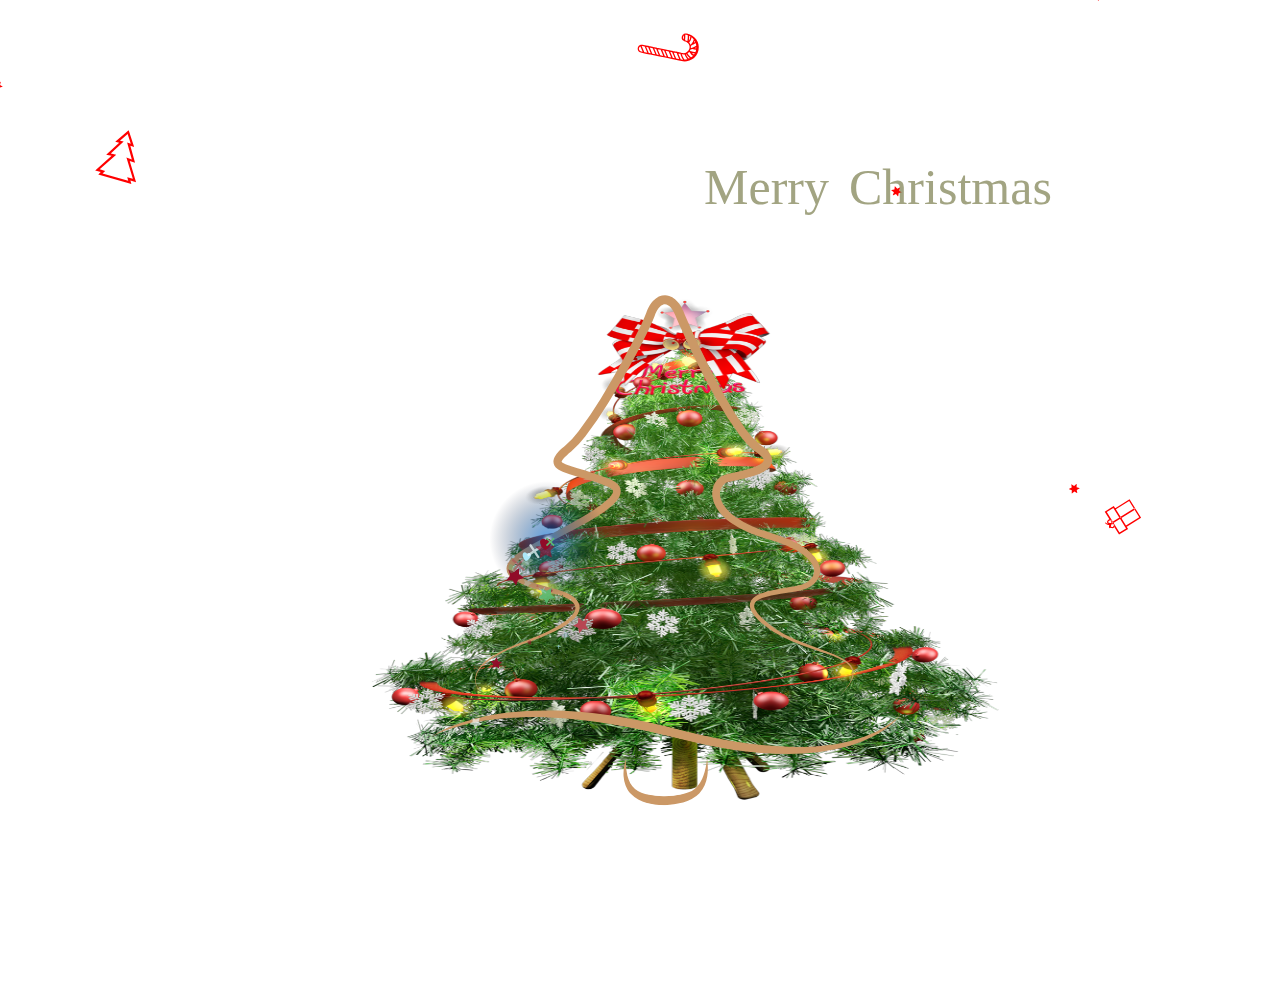
==== merryChristmas/index.html @ 87ad292e "Add files via upload" ====
<!DOCTYPE html>
<html lang="en">
  <head>
    <meta charset="UTF-8" />
    <title>CodePen - Merry Christmas Tree!</title>
    <link rel="stylesheet" href="./style.css" />
    <script type="text/javascript" src="js/jquery-1.10.2.min.js"></script>
    <script type="text/javascript" src="js/christmassnow.js"></script>
    <script>
      $(document).ready(function() {
        $('body .container').christmassnow({
          snowflaketype: 1, // 一共有25种雪花的形状可以选择，大家可以试试从1-25都换了看看效果
          snowflakesize: 1, // 1为随机大小，2为统一自定义大小，建议1，毕竟雪花不是统一一个大小的吧
          snowflakedirection: 4, // 1意味着没有风（上下），2是随机的，3左右、4左右
          snownumberofflakes: 40, //雪花数量
          snowflakespeed: 5, // 默认是10 掉落速度越大 就掉的越快
          flakeheightandwidth: 15, // 如果选项flakesize的值是2，flakeheightandwidth值应该是16×16像素。
        });
      });
    </script>
  </head>

  <body>
    <div class="container" style="width: 100%;height: 100%;">
      <!-- <audio
        id="audio"
        autoplay
        loop="loop"
        preload="auto"
        controls="controls"
        src="http://m801.music.126.net/20211218054337/58b1732780606c863878c494d75bc75a/jdymusic/obj/wo3DlMOGwrbDjj7DisKw/5821654805/e29b/5dc0/552f/0ae1924f3c23a194f2ea4d5d8bd5a300.mp3"
      ></audio> -->
      <div id="wrapper" ontouchstart="">
        <svg xmlns="http://www.w3.org/2000/svg" viewBox="0 0 1366 600">
          <defs>
            <filter id="blur" x="-20%" y="-20%" width="140%" height="140%">
              <feGaussianBlur id="feGaussianBlur" in="SourceGraphic" stdDeviation="0" />
            </filter>

            <path id="path1" d="M75,20 a1,1 0 0,0 100,0" />
            <!-- "happy new" text merry christmas   -->
            <clipPath id="happyNew_clipPath" id="happy_new">
              <path
                d="M819.2,193.2c1.9-12.1,5.3-24,9-35.7l-5.5.5c.1-2.8,2.3-4.3,4.7-5.2s2.3-.6,3-2.9,1-3,1.4-4.4c1.8-5.4,3.6-10.8,5.3-16.2.4-1.4,1.8-4.6.3-5.6s-5.5,2.8-6.4,4c-3.2,4.4-5.3,10.4-3.8,15.7-4.9,0-6.2-4.2-5.1-8.4s4.7-8.3,8.4-11,8.2-5.2,11.1-2.4,1.1,5.5.5,7.8c-2,7.4-4.2,14.8-6.3,22.1a100.3,100.3,0,0,1,14.5.2,13.4,13.4,0,0,0,3.4.3c1.1.5,1.6.1,1.5-1.1l.4-1.3c.7-2.5,1.4-5,2.2-7.5,1.2-4.3,2.4-8.5,3.9-12.6s2.5-8.8,6.6-8.8c-3.7,10.3-6.2,21.2-8.8,31.8,2.2.1,4.4.4,6.7.4a9.8,9.8,0,0,1-4,2.7c-.5.2-3.1.2-3.5.5s-.6,2.4-.7,3c-.9,4.2-1.8,8.4-2.5,12.7-1.2,6.6-3.2,14.7-1.8,21.4-8.3-.8-6.5-9.6-5.4-15.7s3.4-14.3,5.4-21.3l-13.6.2-3.4.2c-2.1.2-2.4-.1-3,2l-2.4,8.2-4.8,16.7C825.4,187.2,824.2,193.2,819.2,193.2Z"
              />
              <!-- a -->
              <path
                d="M869.4,189.6c-6.5,0-7-7.3-5.8-12.1s5.5-12.3,10.2-16.8,10.3-7.8,16.1-5.5,6.8,10.6-.1,10.3c.9-4.5-.1-9.8-5.9-7.8s-8.7,7.7-11,12.2c-1.6,2.9-6.1,11.7-3.3,14.9s8.9-4.1,10.5-6.1,3.6-4.8,5.3-7.3,2.6-4.9,4.2-5.1,3.1,2.1,2.6,3.7-2.8,5-3.8,7.6c-1.6,4.5.4,9,5.3,5.7s7.6-8.1,10-12.8c3.8,2.5-6.2,13.3-8.6,15-5.9,4.2-14.5,2.8-13.2-5.9C879.1,183.5,874.9,189.6,869.4,189.6Z"
              />
              <path
                d="M896.9,210.6c-4.1,0-2.2-5.5-1.6-7.3,1.1-3.8,2.4-7.5,3.5-11.3a174,174,0,0,0,4.2-20.3c.5-3.2.9-6.3,1.4-9.5s.5-4,.7-6-.1-3.4.9-4.1c3-2.1,5.4,2.3,5.4,4.6s-.9,7.1-1.6,10.5c2.5-4.9,6.4-10.9,12.2-12.1s10.4,3.4,10.8,9.1c.8,11.2-9.5,25.2-21.6,23.6-1.2-.1-4.7-.9-3-2.3s3.2-.1,3.8-.2a16.6,16.6,0,0,0,4.8-1.9,20.9,20.9,0,0,0,9.7-13.3c1.2-4.9-.1-12.9-6.9-10.1-5,2-9.3,8.4-11.1,13.2-2.5,6.9-3.4,14.6-5.2,21.7q-1.2,4.8-2.7,9.6C900.1,206,899.1,210.6,896.9,210.6Z"
              />
              <path
                d="M930.3,210.6c-4.1,0-2.2-5.5-1.6-7.3,1.1-3.8,2.4-7.5,3.5-11.3a174,174,0,0,0,4.2-20.3c.5-3.2.9-6.3,1.3-9.5s.6-4,.8-6-.1-3.4.9-4.1c3-2.1,5.4,2.3,5.4,4.6s-.9,7.1-1.6,10.5c2.5-4.9,6.4-10.9,12.2-12.1s10.4,3.4,10.8,9.1c.8,11.2-9.5,25.2-21.6,23.6-1.2-.1-4.7-.9-3-2.3s3.2-.1,3.8-.2a16.6,16.6,0,0,0,4.8-1.9,20.9,20.9,0,0,0,9.7-13.3c1.1-4.9-.1-12.9-6.9-10.1-5,2-9.3,8.4-11.1,13.2-2.5,6.9-3.4,14.6-5.2,21.7q-1.2,4.8-2.7,9.6C933.5,206,932.5,210.6,930.3,210.6Z"
              />
              <path
                d="M972.5,210.6c-4.2,0-6-3.6-5.2-7.4s4.6-7,7.9-9.2c1.7-1.1,3.5-2.1,5.3-3.1s3-1.5,3.8-3.9c1.4-4.4,2.7-8.8,3.7-13.3-2.3,3.7-5.4,9-9.8,10.5a6.9,6.9,0,0,1-9.1-5c-.8-4.1,2.6-22.9,8.6-21.3.7.2,2.2.8,2.5,1.5s-.2,1.1-.6,2-1.8,4-2.5,6.1-4,10-1.3,12.5,8.5-3.7,10.1-6a18,18,0,0,0,3.2-5.5c.6-2.2.5-4.9,2.2-6.6a3.8,3.8,0,0,1,2.8-1.2c1.4-.1,1.7,0,2,1.1s-.9,5.1-1.3,7.1a159,159,0,0,1-5.1,17c6.6-2.8,11.3-8.6,13.7-15.2,3.1,1.5-2,7.9-3.4,9.5a32,32,0,0,1-5,4.7c-1.9,1.4-5.3,2.6-6.6,4.4s-2,5-3,7.1-2.1,4.2-3.3,6.2S977,210.6,972.5,210.6Zm-.5-3.1c2.3,0,4.6-4,5.7-5.6a55,55,0,0,0,4.7-9.8c-3.5,1.9-7.4,4-10.1,7.1C971.1,200.6,967.7,207.5,972,207.5Z"
              />
              <path
                d="M1051.1,187.2c-13.3,0,.2-16.4-4.7-21.4-6.4-6.5-17.4,14.2-19.4,17.8s-1.7,3.9-4.6,2.6-2-2.2-1.2-4.4a92.4,92.4,0,0,0,4.4-13.8c.5-2.3-.1-5.3,2.3-6.6s3.2-1.1,4.3,0-1,10-1.7,12.4c3.2-5.1,7.5-11.5,13.3-13.9s10.6,2.7,10,9.1c-.2,2.9-6.7,14.9-1,15.4s10.1-10,11.9-13.9c1.2,1.4.9,1.6.1,3.4a34.3,34.3,0,0,1-3.4,6.2C1059.1,183.6,1055.7,187.2,1051.1,187.2Z"
              />
              <path
                d="M1072.1,189.4c-5.7,0-10-3.7-10.5-9.5s2-10.9,4.9-15.3,7.7-9.6,13.3-11.1,9.8,1.9,8.4,8-6.4,9.4-11.2,11.8l-4.5,1.8c-.8.2-4.4.5-4.9,1s-.1,5.3.3,6.4c2.2,5.5,9.1,4,13.1,1.6s9.2-8.2,11.8-13.5c3.4,1.4-4.2,10-5.8,11.6C1083.1,186.2,1077.9,189.4,1072.1,189.4Zm-3.9-15.5a28.7,28.7,0,0,0,11.2-6.5c2-1.8,7.1-7.5,4.9-10.5s-8.4,3.3-9.9,5A33.5,33.5,0,0,0,1068.2,173.9Z"
              />
              <path
                d="M1114.9,188.9c-6.6,0-4.5-12.5-4.2-16.3-2.3,4.8-7.7,17.9-15.1,15.2s-4.1-14.7-2.4-19.9c.7-2.1,2.2-8.3,4.8-9.1a3.9,3.9,0,0,1,3.1.8c1.3,1.3-.3,2.9-1,4.5s-7.9,19.3-1,20c3.1.4,5.7-4.6,7.1-6.8,2.3-3.8,4.9-7.9,5.7-12.2.4-2.1,1-7.5,4.5-5.7s.1,7.3-.2,9.5a53.6,53.6,0,0,0-1,12.6c.4,4.7,3.1,3.6,5.6.8a50.7,50.7,0,0,0,6.4-10.1,24.9,24.9,0,0,0,2.5-5.2c.4-2,0-4.3.4-6.4s3.6-7.6,6.5-3.7-1.1,6.4-1.8,9.2-1.3,9.2,1.6,11,7.3-3.5,8.5-6.2c3.4,1.4-2.7,7.4-4.7,8.3-5.2,2.2-8.7-2.4-9.8-7C1127.6,177.6,1122.2,188.9,1114.9,188.9Z"
              />
            </clipPath>
          </defs>

          <g id="handle">
            <path
              d="M342.9,150.3H296.4V141a13.3,13.3,0,0,1,13.3-13.4h20.2a13.4,13.4,0,0,1,13.4,14.1Z"
            />
            <path d="M316.9-185.1h4.5V86.7h-4.5Z" />
            <path
              d="M284.5,89.5c-5.4-5.7-4.3-13.2,2.7-20,4.8-4.5,9.6-6.2,14.4-5,11.5,2.8,17.9,21.8,18.2,22.6l.4,1.4-1.1.9A26.5,26.5,0,0,1,301.3,96C294.6,96,288.2,93.6,284.5,89.5Zm16.1-20.7c-3.3-.8-6.7.5-10.3,3.9-5.2,5-6.1,9.9-2.6,13.8,5.5,5.9,18.5,7.3,27.3.6C312.9,81.5,307.5,70.5,300.6,68.8Z"
            />
            <path
              d="M318.5,89.4l-1-.9.4-1.4c.3-.8,6.7-19.8,18.1-22.6,4.8-1.2,9.7.5,14.4,5,7.1,6.8,8.1,14.3,2.8,20-3.8,4.1-10.1,6.5-16.8,6.5A26.9,26.9,0,0,1,318.5,89.4Zm18.6-20.6c-6.9,1.7-12.4,12.7-14.5,18.3,8.8,6.7,21.9,5.3,27.3-.6,3.6-3.9,2.7-8.8-2.5-13.8-3-2.8-5.7-4.2-8.4-4.2A6.3,6.3,0,0,0,337.1,68.8Z"
            />
            <path
              d="M298,121.1c8.9-1.4,15.5-7.6,19.1-18.2a55.5,55.5,0,0,0,2.8-15.1h-4.5c0,.2-.6,26.2-18.1,28.9Z"
            />
            <path
              d="M340.6,121.1l.7-4.4C323.8,114,323.2,88,323.2,87.8h-4.4a53.3,53.3,0,0,0,2.7,15.1C325.1,113.5,331.8,119.7,340.6,121.1Z"
            />
          </g>

          <g id="ornament">
            <path
              d="M335.9,215.6l1.9-3.2h-6.2l12.6-19.8-6,.3,9.9-16-4.4.2,9.5-14.2.9-1.7,1.1,1.6,9.6,14.3-4.4-.2,9.9,16-6-.3L377,212.5h-6.3l1.9,3.2H335.9Zm30.6-5.6h6.2l-12.8-19.9,6.1.3-9.8-16h4.1l-6-8.9-6.1,8.9h4.1l-9.8,16,6.1-.3-12.8,19.9H342l-2,3.2h28.5Z"
            />
            <path
              d="M249.7,527.2l1.9-3.1h-6.2L258,504.4l-5.9.3,9.8-16-4.4.2,9.5-14.2.9-1.7,1.1,1.5,9.6,14.4-4.3-.2,9.8,16-6-.3,12.7,19.7h-6.3l2,3.1H249.7Zm30.6-5.5h6.2l-12.8-20,6.1.3-9.8-16,4.1.2-6-9-6.1,9,4.2-.2-9.8,16,6-.3-12.7,20h6.1l-2,3.2h28.5Z"
            />
            <path
              d="M156.8,465.2l1.9-3.2h-6.2l12.6-19.8-5.9.3,9.8-16-4.3.2,9.5-14.2.8-1.7,1.1,1.6,9.6,14.3-4.3-.2,9.8,16-6-.3,12.7,19.8h-6.3l2,3.2H156.8Zm30.6-5.6h6.2l-12.8-19.9,6.1.3-9.8-16,4.1.2-6-9-6,9,4.1-.2-9.8,16,6-.3-12.7,19.9h6.1l-1.9,3.3h28.4Z"
            />
            <path
              d="M403.9,383.9l1.9-3.2h-6.2l12.6-19.7-5.9.3,9.8-16.1-4.3.2,9.4-14.2.9-1.6,1.1,1.5,9.6,14.3-4.3-.2,9.8,16.1-6-.3L445,380.8h-6.3l2,3.2H403.9Zm30.6-5.5h6.2l-12.8-19.9,6.1.3-9.8-16,4.1.2-6-9-6,9,4.1-.2-9.8,16,6-.3-12.7,19.9H410l-2,3.2h28.5Z"
            />
            <path
              d="M135.1,338l2-3.2h-6.3l12.7-19.7-6,.3,9.8-16.1-4.3.2,9.5-14.2.8-1.6,1.2,1.5,9.5,14.3-4.3-.2,9.8,16.1-5.9-.3,12.6,19.7H170l1.9,3.2H135.1Zm30.7-5.5h6.1l-12.7-19.9,6,.3-9.8-16,4.1.2-6-9-6,9,4.1-.2-9.8,16,6.1-.3-12.8,19.9h6.2l-2,3.2h28.4Z"
            />
            <path
              d="M312.2,409.1l1.9-3.2h-6.2l12.6-19.8-5.9.4,9.8-16.1-4.3.2,9.5-14.2.8-1.6,1.1,1.5,9.6,14.3-4.3-.2,9.8,16.1-6-.4L353.3,406H347l2,3.2H312.2Zm30.6-5.6H349l-12.8-19.9,6.1.3-9.8-16,4.1.2-6-9-6,9,4.1-.2-9.8,16,6-.3-12.7,19.9h6.1l-2,3.3h28.5Z"
            />
            <path
              d="M294.8,204.7c-1.5-.1-3.1-.3-4.7-.3s-3.1.2-4.6.3a28.3,28.3,0,0,1-5,.2,9,9,0,0,1-5.5-15.1,7,7,0,0,0,1.8-3.9l1.4-12.3a9,9,0,0,1,5.7-7.3l2.1-.8.5-.2,2.3-.4H292a7.5,7.5,0,0,1,2.6.5l2,.8a8.7,8.7,0,0,1,5.7,7.3l1.5,12.3a6.3,6.3,0,0,0,1.7,3.9,9,9,0,0,1-5.5,15.1h-1.5Zm-6-37.4-1.6.2-.4.2-2,.7a6.6,6.6,0,0,0-4.3,5.5l-1.4,12.3a9.3,9.3,0,0,1-2.4,5.2h0a6.7,6.7,0,0,0-1.4,6.9,6.5,6.5,0,0,0,5.5,4.3,23.9,23.9,0,0,0,4.5-.2,34.3,34.3,0,0,1,4.8-.3,36.8,36.8,0,0,1,4.9.3,27.1,27.1,0,0,0,4.8.2,6.7,6.7,0,0,0,4-11.2,10,10,0,0,1-2.4-5.2L300,173.9a6.7,6.7,0,0,0-4.2-5.5l-2-.8a7.8,7.8,0,0,0-2.2-.3h-2.8Zm1.5,45.2a7.3,7.3,0,0,0,7.2-7.3h-2.3a4.9,4.9,0,1,1-9.8,0H283A7.3,7.3,0,0,0,290.3,212.5ZM274.1,197h32.4v-2.3H274.1Z"
            />
            <path
              d="M364.6,276.7c-1.5-.1-3-.3-4.7-.3s-3.1.2-4.5.3a21.4,21.4,0,0,1-5,.2,8.7,8.7,0,0,1-7.4-5.7,9,9,0,0,1,1.9-9.4,6.8,6.8,0,0,0,1.8-3.8l1.4-12.3a8.7,8.7,0,0,1,5.7-7.4l2-.8.5-.2a8.5,8.5,0,0,1,2.3-.3h3.3a6.6,6.6,0,0,1,2.5.5l2.1.8a9,9,0,0,1,5.7,7.4l1.4,12.3a6.8,6.8,0,0,0,1.8,3.8,9,9,0,0,1,1.9,9.4,8.7,8.7,0,0,1-7.4,5.7h-1.5Zm-5.9-37.4a4.3,4.3,0,0,0-1.7.3h-.4l-2,.8a6.7,6.7,0,0,0-4.2,5.4L349,258.2a9,9,0,0,1-2.4,5.2h0a6.7,6.7,0,0,0-1.4,7,6.4,6.4,0,0,0,5.4,4.2,25,25,0,0,0,4.6-.2c1.4-.1,3-.3,4.7-.3s3.5.2,4.9.3a27.1,27.1,0,0,0,4.8.2,6.4,6.4,0,0,0,5.5-4.2,6.9,6.9,0,0,0-1.4-7,9,9,0,0,1-2.4-5.2l-1.4-12.3a6.6,6.6,0,0,0-4.3-5.4l-2-.8a4.6,4.6,0,0,0-2.1-.4h-2.8Zm1.4,45.2a7.3,7.3,0,0,0,7.3-7.3H365a4.9,4.9,0,1,1-9.8,0h-2.3A7.3,7.3,0,0,0,360.1,284.5ZM344,269h32.4v-2.3H344Z"
            />
            <path
              d="M392.8,433.6c-1.5-.1-3-.3-4.7-.3a31.9,31.9,0,0,0-4.5.3,29.8,29.8,0,0,1-5.1.2,9,9,0,0,1-5.5-15.1,6.4,6.4,0,0,0,1.8-3.9l1.4-12.3a9.3,9.3,0,0,1,5.7-7.4l2.1-.7.5-.2a7.9,7.9,0,0,1,2.3-.4H390a11,11,0,0,1,2.6.6l2,.7a9.2,9.2,0,0,1,5.8,7.4l1.4,12.3a6.9,6.9,0,0,0,1.7,3.9,9,9,0,0,1-5.5,15.1h-1.4Zm-6-37.4-1.6.2h-.4l-2,.8a6.6,6.6,0,0,0-4.3,5.5l-1.4,12.3a8.7,8.7,0,0,1-2.4,5.2h0a6.7,6.7,0,0,0,4.1,11.2,37,37,0,0,0,4.5-.2,34.3,34.3,0,0,1,4.8-.3,36.8,36.8,0,0,1,4.9.3,27.1,27.1,0,0,0,4.8.2,6.7,6.7,0,0,0,4.1-11.2,8.9,8.9,0,0,1-2.4-5.2L398,402.8a6.5,6.5,0,0,0-4.2-5.5l-2-.8a7.8,7.8,0,0,0-2.2-.3h-2.8Zm1.5,45.1a7.2,7.2,0,0,0,7.2-7.2h-2.3a4.9,4.9,0,1,1-9.8,0H381A7.3,7.3,0,0,0,388.3,441.3Zm-16.1-15.4h32.4v-2.4H372.2Z"
            />
            <path
              d="M216.5,335.7a34.8,34.8,0,0,0-4.7-.3,31.9,31.9,0,0,0-4.5.3,28.6,28.6,0,0,1-5,.2,8.9,8.9,0,0,1-7.4-5.8,9.1,9.1,0,0,1,1.9-9.4,6.8,6.8,0,0,0,1.8-3.8l1.4-12.3a8.8,8.8,0,0,1,5.7-7.4l2-.7.5-.2a8.5,8.5,0,0,1,2.3-.4h3.3a11,11,0,0,1,2.6.6l2,.7a9.1,9.1,0,0,1,5.7,7.4l1.4,12.3a6.8,6.8,0,0,0,1.8,3.8,9.1,9.1,0,0,1,1.9,9.4,8.9,8.9,0,0,1-7.4,5.8h-1.5Zm-5.9-37.5a8.6,8.6,0,0,0-1.7.3h-.4l-2,.8a6.7,6.7,0,0,0-4.2,5.5l-1.4,12.3a9,9,0,0,1-2.4,5.1h0a6.7,6.7,0,0,0-1.4,7,6.2,6.2,0,0,0,5.4,4.2,24,24,0,0,0,4.6-.1,33.8,33.8,0,0,1,4.7-.3,35.8,35.8,0,0,1,4.9.3,26.3,26.3,0,0,0,4.8.1,6.3,6.3,0,0,0,5.5-4.2,6.7,6.7,0,0,0-1.4-7,9,9,0,0,1-2.4-5.1l-1.4-12.3a6.6,6.6,0,0,0-4.3-5.5l-2-.8a6.6,6.6,0,0,0-2.1-.3h-2.8Zm1.4,45.2a7.3,7.3,0,0,0,7.3-7.2h-2.4a4.9,4.9,0,1,1-9.8,0h-2.3A7.2,7.2,0,0,0,212,343.4ZM195.9,328h32.4v-2.4H195.9Z"
            />
            <path
              d="M213.9,213.5a20.3,20.3,0,1,1,20.3,20.3A20.3,20.3,0,0,1,213.9,213.5Zm2.3,0a18,18,0,1,0,18-18A18,18,0,0,0,216.2,213.5Zm11-18.8h2.3v-3.4l1.4-1.4h6.6l1.4,1.4v3.4h2.4v-4.3l-2.8-2.8h-8.6l-2.7,2.7Zm3.4-6.8h1.3v-2.7a2.2,2.2,0,0,1,4.4,0v2.7h1.2v-2.7a3.4,3.4,0,0,0-3.4-3.4,3.5,3.5,0,0,0-3.5,3.4Z"
            />
            <path
              d="M229,435.8A20.3,20.3,0,1,1,249.3,456,20.3,20.3,0,0,1,229,435.8Zm2.3,0a18,18,0,1,0,18-18A18,18,0,0,0,231.3,435.8ZM242.2,417h2.4v-3.4l1.3-1.4h6.7l1.4,1.4V417h2.3v-4.3l-2.7-2.8H245l-2.8,2.7Zm3.5-6.9H247v-2.6a2.2,2.2,0,0,1,4.4,0v2.6h1.2v-2.6a3.4,3.4,0,0,0-3.4-3.4,3.5,3.5,0,0,0-3.5,3.4Z"
            />
            <path
              d="M290.5,306.2a20.3,20.3,0,1,1,20.3,20.3A20.3,20.3,0,0,1,290.5,306.2Zm2.3,0a18,18,0,1,0,18-18A18,18,0,0,0,292.8,306.2Zm10.9-18.8h2.4V284l1.3-1.4h6.7l1.4,1.4v3.4h2.3v-4.3l-2.7-2.8h-8.6l-2.8,2.7Zm3.5-6.8h1.3v-2.7a2.2,2.2,0,0,1,2.2-2.2,2.2,2.2,0,0,1,2.2,2.2v2.7h1.2v-2.7a3.4,3.4,0,0,0-3.4-3.4,3.5,3.5,0,0,0-3.5,3.4Z"
            />
            <path
              d="M390.1,294.5a20.3,20.3,0,1,1,20.3,20.3A20.4,20.4,0,0,1,390.1,294.5Zm2.4,0a18,18,0,1,0,17.9-18A17.9,17.9,0,0,0,392.5,294.5Zm10.9-18.8h2.3v-3.4l1.4-1.4h6.7l1.4,1.4v3.4h2.3v-4.3l-2.8-2.8h-8.6l-2.7,2.7Zm3.5-6.8h1.2v-2.7a2.2,2.2,0,0,1,4.4,0v2.7h1.3v-2.7a3.5,3.5,0,0,0-3.5-3.4,3.4,3.4,0,0,0-3.4,3.4Z"
            />
            <path
              d="M313.1,515.6a20.3,20.3,0,1,1,20.3,20.2A20.3,20.3,0,0,1,313.1,515.6Zm2.4,0a18,18,0,1,0,17.9-18A17.9,17.9,0,0,0,315.5,515.6Zm10.9-18.8h2.3v-3.4l1.4-1.4h6.6l1.4,1.4v3.4h2.4v-4.3l-2.8-2.8h-8.6l-2.7,2.7Zm3.4-6.9h1.3v-2.6a2.2,2.2,0,0,1,4.4,0v2.6h1.3v-2.6a3.5,3.5,0,0,0-7,0Z"
            />
            <path
              d="M245.1,290.2h0l-5.5-12.6L225.9,279h-.7a1.2,1.2,0,0,1-1-.5,2.8,2.8,0,0,1-.1-.9,1.3,1.3,0,0,1,.6-.7h.1l8.1-11.1-8.1-11.1h-.1a1.1,1.1,0,0,1-.5-1.5,1.2,1.2,0,0,1,1.6-.4h.1l13.7,1.5,5.5-12.5v-.2a1.1,1.1,0,0,1,1.1-1.1,1.1,1.1,0,0,1,1.2,1.1v.2l5.5,12.5,13.7-1.5h.1a1,1,0,0,1,1.5.4,1.2,1.2,0,0,1,.2.8,1.1,1.1,0,0,1-.6.7h-.1L259.6,266l8.1,11.1h.1a1.3,1.3,0,0,1,.6.7,1.5,1.5,0,0,1-.2.9,1.1,1.1,0,0,1-1,.5h-.6l-13.7-1.5-5.5,12.6h0a1.2,1.2,0,0,1-1.2,1.2A1.1,1.1,0,0,1,245.1,290.2Zm20-13.3-8-10.9,8-10.9-13.4,1.4-5.5-12.3-5.4,12.3-13.4-1.4,7.9,10.9-7.9,10.9,13.4-1.5,5.4,12.4,5.5-12.4Zm-40.3.5Z"
            />
            <path
              d="M273.3,405h0l-5.6-12.6-13.6,1.5h-.7a1.1,1.1,0,0,1-1-.6.8.8,0,0,1-.1-.8,1.3,1.3,0,0,1,.5-.7h.1l8.1-11.1-8.1-11h-.1a1.1,1.1,0,0,1-.4-1.5,1.2,1.2,0,0,1,1.6-.5h.1l13.6,1.5,5.6-12.6h0a1.1,1.1,0,1,1,2.2,0h0l5.6,12.6,13.6-1.5h.1a1.2,1.2,0,0,1,1.6.5,1.1,1.1,0,0,1,.1.8,1.3,1.3,0,0,1-.5.7h-.1l-8.1,11,8.1,11.1h.1a1.3,1.3,0,0,1,.5.7,1.1,1.1,0,0,1-.1.8,1.1,1.1,0,0,1-1,.6h-.7l-13.6-1.5-5.6,12.6h0a1.1,1.1,0,0,1-2.2,0Zm20-13.4-8-10.9,8-10.8-13.5,1.4L274.4,359l-5.5,12.3-13.4-1.4,8,10.8-8,10.9,13.4-1.4,5.5,12.3,5.4-12.3Zm-40.3.5Z"
            />
            <path
              d="M298,482.8v-.2l-5.5-12.5-13.7,1.5h-.1l-.6.2a1,1,0,0,1-.9-.6,1.5,1.5,0,0,1-.2-.9,1.3,1.3,0,0,1,.6-.7h.1l8.1-11.1-8.1-11.1h-.1a1.1,1.1,0,0,1-.4-1.6,1.1,1.1,0,0,1,1.5-.4h.1l13.7,1.4,5.5-12.5h0a1.2,1.2,0,0,1,1.2-1.2,1.1,1.1,0,0,1,1.1,1.2h0l5.5,12.5,13.7-1.4h.1a1.3,1.3,0,0,1,1.6.4,2.8,2.8,0,0,1,.1.9,1.3,1.3,0,0,1-.6.7h-.1l-8.1,11.1,8.1,11.1h.1a1.3,1.3,0,0,1,.6.7,2.8,2.8,0,0,1-.1.9,1.1,1.1,0,0,1-1,.6l-.6-.2h-.1l-13.7-1.5-5.5,12.5v.2a1.1,1.1,0,0,1-1.1,1.1A1.1,1.1,0,0,1,298,482.8Zm20-13.4L310,459l8-11.4-13.4,1.5-5.4-12.4-5.5,12.4-13.4-1.5,8,10.9-8,10.9,13.4-1.5,5.5,12.4,5.4-12.4Zm-40.3.5Z"
            />
            <path
              d="M214.5,507.1h0l-5.6-12.6-13.6,1.5h-.7a1.2,1.2,0,0,1-1-.5,1.4,1.4,0,0,1-.1-.9,1.3,1.3,0,0,1,.6-.7h.1l8.1-11.1-8.1-11.1h-.1a1.1,1.1,0,0,1-.5-1.5,1.1,1.1,0,0,1,1.6-.4h.1l13.6,1.5,5.6-12.5v-.2a1.1,1.1,0,0,1,1.1-1.1,1.1,1.1,0,0,1,1.2,1.1v.2l5.5,12.5,13.7-1.5h.1a1,1,0,0,1,1.5.4.9.9,0,0,1,.1.9.7.7,0,0,1-.5.6h-.1L229,482.9l8.1,11.1h.1c.3.2.5.4.5.7a1,1,0,0,1-.1.9,1.2,1.2,0,0,1-1,.5H236l-13.7-1.5L216.8,507h0a1.2,1.2,0,0,1-1.2,1.2A1.1,1.1,0,0,1,214.5,507.1Zm20-13.3-8-10.9,8-10.9-13.4,1.5-5.5-12.4-5.4,12.4L196.8,472l7.9,10.9-7.9,10.9,13.4-1.5,5.4,12.4,5.5-12.4Zm-40.3.5Z"
            />
            <path
              d="M444.3,464v-.2l-5.6-12.5-13.6,1.5H425l-.6.2a1.1,1.1,0,0,1-1-.6,1.4,1.4,0,0,1-.1-.9,1,1,0,0,1,.5-.6h.1l8.1-11.1-8.1-11.1h-.1a1.2,1.2,0,0,1,1.2-2h.1l13.6,1.5,5.6-12.6h0a1.1,1.1,0,1,1,2.2,0h0l5.6,12.6,13.6-1.5h.1a1.2,1.2,0,0,1,1.6.4,1.4,1.4,0,0,1,.1.9,1.8,1.8,0,0,1-.5.7h-.1l-8.1,11.1,8.1,11.1h.1a1.5,1.5,0,0,1,.5.6,1.4,1.4,0,0,1-.1.9,1.1,1.1,0,0,1-1,.6l-.6-.2h-.1l-13.6-1.5-5.6,12.5v.2a1.1,1.1,0,0,1-2.2,0Zm20-13.4-8-10.9,8-10.9-13.5,1.5-5.4-12.4L440,430.3l-13.5-1.5,8,10.9-8,10.9,13.5-1.5,5.4,12.4,5.4-12.4Zm-40.3.5Z"
            />
            <path
              d="M480.7,343h0l-5.5-12.6-13.7,1.5h-.1l-.6.2a1,1,0,0,1-.9-.6,1.2,1.2,0,0,1-.2-.8,1.1,1.1,0,0,1,.6-.7h.1l8.1-11.1-8.1-11h-.1a1.1,1.1,0,0,1-.4-1.6,1.1,1.1,0,0,1,1.5-.4h.1l13.7,1.5,5.5-12.6h0a1.2,1.2,0,0,1,1.2-1.2,1.2,1.2,0,0,1,1.1,1.2h0l5.5,12.6,13.7-1.5h.1a1.1,1.1,0,0,1,1.5.4,1.5,1.5,0,0,1,.2.9,1.3,1.3,0,0,1-.6.7h-.1l-8.1,11,8.1,11.1h.1a1.1,1.1,0,0,1,.6.7,1.1,1.1,0,0,1-.2.8,1,1,0,0,1-.9.6l-.6-.2h-.1l-13.7-1.5L483,342.9h0a1.1,1.1,0,0,1-1.1,1.1A1.1,1.1,0,0,1,480.7,343Zm20-13.4-8-10.9,8-10.9-13.4,1.5-5.4-12.4-5.5,12.4L463,307.8l8,10.9-8,10.9,13.4-1.4,5.5,12.3,5.4-12.3Zm-40.3.5Z"
            />
            <path
              d="M151.8,402.3h0l-5.5-12.6-13.7,1.5h-.7a1.2,1.2,0,0,1-1-.5,1.4,1.4,0,0,1-.1-.9,1.3,1.3,0,0,1,.6-.7h.1l8.1-11L131.5,367h-.1a1.1,1.1,0,0,1-.5-1.5,1.1,1.1,0,0,1,1.6-.4h.1l13.7,1.5,5.5-12.6h0a1.1,1.1,0,0,1,1.1-1.1,1.1,1.1,0,0,1,1.2,1.1h0l5.5,12.6,13.7-1.5h.1a1,1,0,0,1,1.5.4,1.1,1.1,0,0,1-.4,1.5h-.1l-8.1,11.1,8.1,11h.1c.3.2.5.4.5.7a1,1,0,0,1-.1.9,1.1,1.1,0,0,1-1,.5h-.6l-13.7-1.5-5.5,12.6h0a1.2,1.2,0,0,1-1.2,1.2A1.2,1.2,0,0,1,151.8,402.3Zm20-13.3-8-10.9,8-10.9-13.4,1.4-5.5-12.3-5.4,12.3-13.4-1.4,7.9,10.9L134.1,389l13.4-1.5,5.4,12.3,5.5-12.3Zm-40.3.5Z"
            />
            <path
              d="M173.1,236.5h23.7v6.3H173.1Zm21.4,2.4H175.4v1.6h19.1Zm1.3,43.7-14.1-4.9a7.8,7.8,0,0,1-5.2-7.3V240.5h17.3v19.9a5.5,5.5,0,0,0,2.7,4.7l5.9,3.4a7.9,7.9,0,0,1,3.9,6.7,7.7,7.7,0,0,1-3.3,6.4,8.2,8.2,0,0,1-4.5,1.4A7.8,7.8,0,0,1,195.8,282.6Zm-16.9-39.7v27.5a5.4,5.4,0,0,0,3.6,5.1l14.1,4.9a5.3,5.3,0,0,0,4.9-.7,5.5,5.5,0,0,0,2.3-4.5,5.2,5.2,0,0,0-2.7-4.6l-5.9-3.5a7.9,7.9,0,0,1-3.9-6.7V242.9Z"
            />
            <path
              d="M245.7,299.8h23.7v6.3H245.7Zm21.4,2.3H248v1.6h19.1Zm1.3,43.8L254.3,341a7.9,7.9,0,0,1-5.2-7.4V303.8h17.3v19.8a5.5,5.5,0,0,0,2.7,4.7l5.9,3.5a7.6,7.6,0,0,1,3.8,6.7,7.7,7.7,0,0,1-3.2,6.3,7.6,7.6,0,0,1-4.5,1.5A10.9,10.9,0,0,1,268.4,345.9Zm-16.9-39.8v27.5a5.3,5.3,0,0,0,3.6,5.1l14.1,4.9a5.1,5.1,0,0,0,4.9-.7,5.2,5.2,0,0,0,2.3-4.4,5.5,5.5,0,0,0-2.7-4.7l-5.9-3.5a7.7,7.7,0,0,1-3.9-6.7V306.1Z"
            />
            <path
              d="M333.3,430.6H357v6.3H333.3Zm21.4,2.4h-19v1.5h19Zm1.3,43.7-14.1-4.9a7.8,7.8,0,0,1-5.2-7.3V434.6H354v19.9a5.2,5.2,0,0,0,2.7,4.6l5.9,3.5a7.9,7.9,0,0,1,3.9,6.7,7.7,7.7,0,0,1-3.3,6.4,8.2,8.2,0,0,1-4.5,1.4A7.8,7.8,0,0,1,356,476.7ZM339.1,437v27.5a5.4,5.4,0,0,0,3.6,5.1l14.1,4.9a5.3,5.3,0,0,0,4.9-.7,5.5,5.5,0,0,0,2.3-4.5,5.2,5.2,0,0,0-2.7-4.6l-5.9-3.5a7.9,7.9,0,0,1-3.9-6.7V437Z"
            />
            <path
              d="M466.2,369.2H490v6.3H466.2Zm21.4,2.3h-19v1.6h19Zm1.3,43.7-14-4.8a7.8,7.8,0,0,1-5.3-7.4V373.2h17.3V393a5.5,5.5,0,0,0,2.7,4.7l5.9,3.5a7.7,7.7,0,0,1,3.9,6.7,7.6,7.6,0,0,1-3.3,6.3,7.4,7.4,0,0,1-4.5,1.5A8.5,8.5,0,0,1,488.9,415.2ZM472,375.5V403a5.4,5.4,0,0,0,3.6,5.1l14.1,4.9a5.3,5.3,0,0,0,4.9-.7,5.2,5.2,0,0,0,2.3-4.4,5.5,5.5,0,0,0-2.7-4.7l-5.9-3.5a7.6,7.6,0,0,1-3.8-6.7V375.5Z"
            />
            <path
              d="M413.8,248a4.2,4.2,0,0,1-1.2-3l.2-43.7a6.3,6.3,0,0,0-10.8-4.5,6.1,6.1,0,0,0-1.9,4.4,4.2,4.2,0,0,1-4.2,4.3,4.3,4.3,0,0,1-4.3-4.3,14.9,14.9,0,1,1,29.7.1l-.2,43.7a4.2,4.2,0,0,1-1.2,3,4.5,4.5,0,0,1-3.1,1.2h-.2A4.4,4.4,0,0,1,413.8,248Zm-7.3-60.2a13.6,13.6,0,0,0-13.6,13.4,3,3,0,0,0,5.9,0,7.5,7.5,0,0,1,7.7-7.6,7.7,7.7,0,0,1,7.6,7.7l-.2,43.7a3.1,3.1,0,0,0,2.9,2.9,2.7,2.7,0,0,0,2.1-.9,2.5,2.5,0,0,0,.9-2V201.3a13.4,13.4,0,0,0-12.7-13.5Zm-14.7,11a16.8,16.8,0,0,1,.9-3.2l.2-.4h.4c4-.5,6.4.7,7.7,1.8l.4.4-.3.5-.2.3-.2.3h-.4a33.8,33.8,0,0,0-7.6,1l-1.1.3Zm2-2.3a8.3,8.3,0,0,0-.4,1.5,28.2,28.2,0,0,1,5.4-.8A9.8,9.8,0,0,0,393.8,196.5Zm18.9,23.8,8.5-5.8v5.4l-8.5,5.8Zm7.2-3.2-5.9,4v2.1l5.9-4Zm-7.2-5.5,8.6-5.8v5.4l-8.5,5.8Zm7.2-3.2-5.8,3.9v2.2l5.9-4Zm-7.1-5.8.3-.2a21.6,21.6,0,0,0,3.6-2.2,19.3,19.3,0,0,0,3-2.7l.9-.9.3,1.2a20.9,20.9,0,0,1,.4,3.5v1.2l-8.6,5.8Zm7.1-1.3a12.1,12.1,0,0,0-.1-1.9,21.1,21.1,0,0,1-2.3,1.9,19.4,19.4,0,0,1-3.4,2.1v2.4l5.8-4Zm-7.6-2.4a9.1,9.1,0,0,0-.7-1.4l-.4-.5.5-.4a15.3,15.3,0,0,0,4.2-5.6l.3-.9.8.7a11.8,11.8,0,0,1,1.9,2.5l.3.3-.3.4a13.7,13.7,0,0,1-3.7,3.9l-1.9,1.3-.7.4Zm4.4-6.4a19.4,19.4,0,0,1-3.7,4.8c.1.1.1.2.2.4l1.2-.8a16.6,16.6,0,0,0,3.2-3.3Zm-24.5,10.9-.4-.7.8-.2a22.6,22.6,0,0,1,6.7-1.2h.9l-.2.8a4.3,4.3,0,0,1-4.1,3.4h-.3A4.5,4.5,0,0,1,392.2,203.4Zm1.8,0a2.6,2.6,0,0,0,1.9.7,3,3,0,0,0,2.5-1.4A25,25,0,0,0,394,203.4ZM412.7,229l8.5-5.7v5.3l-8.6,5.8Zm7.1-3.2-5.8,4v2.1l5.8-4Zm-14.6-33.6a21.9,21.9,0,0,0-3.2-4.1l-.7-.8,1-.3a12.5,12.5,0,0,1,3.2-.5h.6v.6a13.9,13.9,0,0,1,.2,5l-.2,2.1Zm-1.4-4.2,1.4,1.8a13.6,13.6,0,0,0-.2-2Zm-2.2,6.1a11.5,11.5,0,0,0-5.6-1.7h-1.4l.9-1.1a20.4,20.4,0,0,1,2.7-2.3l.4-.3.4.4a18.6,18.6,0,0,1,3.5,4.2l1.5,2.3Zm-4.1-2.9a8.6,8.6,0,0,1,2.3.6,8.6,8.6,0,0,0-1.3-1.4A3.9,3.9,0,0,0,397.5,191.2Zm11.5,2.5a17.9,17.9,0,0,0,.1-6.1v-1l1,.2a12.7,12.7,0,0,1,3.2,1.3l.5.2v.5a9.5,9.5,0,0,1-3.5,5.5l-1.5,1.4Zm1.6-5.3a20.5,20.5,0,0,1,0,3.5,8.4,8.4,0,0,0,1.6-2.9Zm2.4,58.5-.2-.6,8.3-5.6V245a4.2,4.2,0,0,1-1.2,3,4.5,4.5,0,0,1-3.1,1.2h-.2A4.5,4.5,0,0,1,413,246.9Zm1.5-.1a3,3,0,0,0,2.3,1.1,2.7,2.7,0,0,0,2.1-.9,2.5,2.5,0,0,0,.9-2v-1.8Zm-1.9-9,8.6-5.8v5.3l-8.5,5.8Zm7.2-3.3-5.8,4v2.1l5.8-4ZM413,246.9a4.3,4.3,0,0,1-.4-1.9v-3.5l8.5-5.8v6.6l-7.7,5.2Zm6.8-8.7-5.9,4V245c0,.2.1.3.1.5l5.8-3.9Zm-7.2-5.4,8.6-5.8v6.6l-8.6,5.8Zm7.2-3.3-5.8,4v3.3l5.8-3.9Zm-7.1-5.4,8.5-5.8v6.6l-8.6,5.8Zm7.2-3.3-5.9,4v3.3l5.8-3.9Zm-7.2-5.4,8.5-5.8v6.6l-8.5,5.8Zm7.2-3.3-5.9,4v3.3l5.9-3.9Zm-7.2-5.4,8.6-5.8v6.6l-8.6,5.8Zm7.2-3.3-5.8,4v3.3l5.8-3.9Zm-27.7,0a4,4,0,0,1-.6-2.2,19.4,19.4,0,0,1,.2-2.4v-.4h.4a27.6,27.6,0,0,1,6.5-1.1,10.2,10.2,0,0,0-5.4-.7h-1.1l.4-1a15.7,15.7,0,0,1,2.8-4.4l.2-.2h.3a14.2,14.2,0,0,1,3.8.8l-1.7-1.8-.6-.6.7-.5a15.3,15.3,0,0,1,4.1-1.9h.4l.3.3a17.8,17.8,0,0,1,2.2,2.6,11.5,11.5,0,0,0-.3-2.6v-.7h1.7a20.9,20.9,0,0,1,3.5.4l.4.2v.4a22.6,22.6,0,0,1,.1,4.5,8,8,0,0,0,1.7-3.3v-1l.8.5a14.6,14.6,0,0,1,3.8,2.7l.3.3-.2.4a15.9,15.9,0,0,1-4.6,6.2l-.5.4-.4-.6a8.2,8.2,0,0,0-2.5-2h0a8.6,8.6,0,0,0-2.3-.6h-.3a7,7,0,0,0-2.5.5h-.1a7.5,7.5,0,0,0-2.8,2.5v.2h-.1a6.4,6.4,0,0,0-.8,3,2.8,2.8,0,0,1-.1.9v.5h-.5a22.8,22.8,0,0,0-6.4,1l-.5.2Zm6.6-2.2a7.5,7.5,0,0,1,.5-2.6,24,24,0,0,0-6.2.8c-.1.6-.1,1.2-.2,1.8h0a2.3,2.3,0,0,0,.3,1.1,24.6,24.6,0,0,1,5.6-1Zm3.2-6.8h0l-.4-.3h0a11.5,11.5,0,0,0-5.3-1.7,13.1,13.1,0,0,0-1.9,2.7,10.3,10.3,0,0,1,6,1.5,7.6,7.6,0,0,1,2.1-1.9Zm11.4-4.7a11.1,11.1,0,0,1-3.1,4.5c-.1.1-.1.2-.1.4a7.4,7.4,0,0,1,2,1.6,15.1,15.1,0,0,0,3.5-4.8Zm-8.2,2.5a22.6,22.6,0,0,0-2.9-3.8,15.9,15.9,0,0,0-2.7,1.2,20,20,0,0,1,2.8,3.4l1.4,1.1a8,8,0,0,1,2.1-.5C405.7,193.2,405.5,192.7,405.2,192.2Zm4-4.2-2.7-.2h-.1a17.7,17.7,0,0,1,.1,4,14.2,14.2,0,0,1,.8,1.8l1.6.4c0-.1.1-.2.1-.3h0A21.8,21.8,0,0,0,409.2,188Zm3.6,13.3a6,6,0,0,0-.5-2.4l-.2-.6.5-.3,1.8-1.1a14.3,14.3,0,0,0,3.4-3.6l.6-.9.5.9a15.1,15.1,0,0,1,2,4.5v.3l-.2.3a22.6,22.6,0,0,1-3.2,2.9,20.2,20.2,0,0,1-3.8,2.3l-1,.5Zm5.5-6.4a14.8,14.8,0,0,1-3.1,3l-1.5,1a6.7,6.7,0,0,1,.4,2.4v.6l2.6-1.7a16.1,16.1,0,0,0,2.8-2.4A14.8,14.8,0,0,0,418.3,194.9Z"
            />
            <path
              d="M215.4,415.5a4.1,4.1,0,0,1-1.2-3l.2-43.7a6.4,6.4,0,0,0-10.8-4.5,6.4,6.4,0,0,0-1.9,4.5,4.3,4.3,0,0,1-8.5,0,14.9,14.9,0,1,1,29.7.1l-.2,43.7a4.2,4.2,0,0,1-1.2,3,4.3,4.3,0,0,1-3.1,1.2h-.2A4.5,4.5,0,0,1,215.4,415.5Zm-7.3-60.2a13.5,13.5,0,0,0-13.5,13.5,2.9,2.9,0,0,0,5.8,0,7.3,7.3,0,0,1,2.3-5.4,6.8,6.8,0,0,1,5.4-2.2,7.6,7.6,0,0,1,7.6,7.6l-.2,43.7a2.9,2.9,0,0,0,.9,2.1,3.7,3.7,0,0,0,2.1.9,2.7,2.7,0,0,0,2-.9,2.7,2.7,0,0,0,.9-2.1V368.9a13.6,13.6,0,0,0-12.6-13.6Zm-14.7,11a22.3,22.3,0,0,1,.9-3.2l.2-.3h.4c4-.4,6.4.8,7.7,1.9l.4.3-.3.5c-.1.1-.1.3-.2.4l-.2.3h-.4a28.8,28.8,0,0,0-7.6,1l-1.1.3Zm2-2.3a8.3,8.3,0,0,0-.4,1.5,39.4,39.4,0,0,1,5.5-.7A9.3,9.3,0,0,0,195.4,364Zm18.9,23.9,8.5-5.8v5.4l-8.5,5.8Zm7.2-3.3-5.9,4v2.1l5.9-3.9Zm-7.2-5.4,8.6-5.8v5.4l-8.5,5.8Zm7.2-3.3-5.8,4V382l5.8-3.9Zm-7.1-5.8h.3a31.3,31.3,0,0,0,3.6-2.2,15.9,15.9,0,0,0,3-2.7l.9-1,.3,1.3a13.4,13.4,0,0,1,.4,3.5v1.2l-8.6,5.8Zm7.1-1.2a13.4,13.4,0,0,0-.1-2,15,15,0,0,1-2.3,2,28,28,0,0,1-3.4,2.1v2.3l5.8-4Zm-7.6-2.5a8.3,8.3,0,0,0-.7-1.3l-.4-.5.5-.4a16.1,16.1,0,0,0,4.2-5.6l.3-1,.8.8a11.2,11.2,0,0,1,1.9,2.4l.3.4-.3.4a16.9,16.9,0,0,1-3.7,3.9l-1.9,1.3-.7.4Zm4.4-6.4a16.3,16.3,0,0,1-3.7,4.8c.1.2.1.3.2.4l1.2-.8a13.9,13.9,0,0,0,3.2-3.2Zm-24.4,11-.5-.7.8-.3a22.3,22.3,0,0,1,6.8-1.1h.8l-.2.9a4.3,4.3,0,0,1-4.1,3.3h-.3A4.1,4.1,0,0,1,193.9,371Zm1.7,0a3.2,3.2,0,0,0,1.9.7,3.2,3.2,0,0,0,2.5-1.4A25,25,0,0,0,195.6,371Zm18.7,25.6,8.5-5.8v5.4l-8.6,5.8Zm7.2-3.2-5.9,3.9v2.1l5.8-3.9Zm-14.7-33.6a19.2,19.2,0,0,0-3.1-4.1l-.8-.8,1-.3,3.2-.6h.6v.6a16.7,16.7,0,0,1,.3,5l-.3,2.1Zm-1.4-4.2a20.9,20.9,0,0,1,1.4,1.7,12.3,12.3,0,0,0-.2-1.9Zm-2.2,6a12.7,12.7,0,0,0-5.6-1.7h-1.4l.9-1a14.9,14.9,0,0,1,2.7-2.3l.4-.3.4.4a20.7,20.7,0,0,1,3.5,4.1l1.5,2.4Zm-4.1-2.9,2.4.6-1.4-1.4Zm11.5,2.6a18.4,18.4,0,0,0,.1-6.2v-.9l1,.2a17.5,17.5,0,0,1,3.2,1.2l.5.2v.5a10,10,0,0,1-3.5,5.6l-1.5,1.3Zm1.6-5.3a20.4,20.4,0,0,1,0,3.5,9.4,9.4,0,0,0,1.6-2.9Zm2.4,58.4-.2-.5,8.3-5.7v4.4a4.2,4.2,0,0,1-1.2,3,4.3,4.3,0,0,1-3.1,1.2h-.2A4.4,4.4,0,0,1,214.6,414.4Zm1.6-.1a3.1,3.1,0,0,0,2.3,1.2,2.7,2.7,0,0,0,2-.9,2.7,2.7,0,0,0,.9-2.1v-1.7Zm-2-9,8.6-5.8v5.4l-8.6,5.8Zm7.2-3.2-5.8,3.9v2.1l5.8-3.9Zm-6.8,12.3a5.8,5.8,0,0,1-.4-1.9v-3.4l8.6-5.8v6.6l-7.7,5.2Zm6.8-8.6-5.8,4v2.7c0,.2.1.4.1.6l5.8-4Zm-7.1-5.4,8.5-5.8v6.5l-8.6,5.8Zm7.1-3.3-5.8,4v3.3l5.8-4Zm-7.1-5.5,8.5-5.8v6.6l-8.5,5.8Zm7.2-3.2-5.9,4v3.3l5.9-4Zm-7.2-5.5,8.6-5.8v6.6l-8.5,5.8Zm7.2-3.2-5.8,3.9V387l5.9-4Zm-7.2-5.5,8.6-5.8V375l-8.6,5.8Zm7.2-3.2-5.8,3.9v3.4l5.8-4Zm-27.6,0a3.8,3.8,0,0,1-.7-2.2,21.1,21.1,0,0,1,.2-2.5v-.4h.4a27.9,27.9,0,0,1,6.6-1,9.8,9.8,0,0,0-5.5-.7h-1.1l.4-1.1a15.2,15.2,0,0,1,2.8-4.3l.2-.2h.4a15.9,15.9,0,0,1,3.8.7,14.5,14.5,0,0,0-1.8-1.7l-.6-.6.7-.5a13.8,13.8,0,0,1,4.1-1.9h.4l.3.2,2.2,2.6a10.7,10.7,0,0,0-.3-2.5v-.7h1.7a13.9,13.9,0,0,1,3.5.4h.4v.5a22.6,22.6,0,0,1,.1,4.5,8.3,8.3,0,0,0,1.7-3.4v-.9l.8.4a14.9,14.9,0,0,1,3.8,2.8l.3.3-.2.4a14.9,14.9,0,0,1-4.6,6.1l-.5.5-.4-.6a6,6,0,0,0-2.5-2h0a8.6,8.6,0,0,0-2.3-.6h-.3a7,7,0,0,0-2.5.5h0a6.8,6.8,0,0,0-2.9,2.4v.4a6.1,6.1,0,0,0-.8,3,2.8,2.8,0,0,1-.1.9v.5H201a23.2,23.2,0,0,0-6.4,1.1l-.5.2Zm6.5-2.2a8.6,8.6,0,0,1,.5-2.7,29.9,29.9,0,0,0-6.2.9,10.9,10.9,0,0,0-.1,1.8h0a1.8,1.8,0,0,0,.2,1,24.1,24.1,0,0,1,5.6-.9Zm3.2-6.9h0l-.4-.3h0a12.7,12.7,0,0,0-5.3-1.7,17.3,17.3,0,0,0-1.9,2.8,10,10,0,0,1,6,1.4,7.2,7.2,0,0,1,2.1-1.8Zm11.4-4.7a11.1,11.1,0,0,1-3.1,4.5.8.8,0,0,0-.1.4,15.6,15.6,0,0,1,2,1.6,14.7,14.7,0,0,0,3.5-4.7A13,13,0,0,0,215,357.2Zm-8.2,2.6a16.7,16.7,0,0,0-2.9-3.8,15.9,15.9,0,0,0-2.7,1.2,17.5,17.5,0,0,1,2.9,3.4l1.3,1a7.8,7.8,0,0,1,2.1-.4A9.1,9.1,0,0,0,206.8,359.8Zm4-4.2a12.4,12.4,0,0,0-2.7-.3H208a18,18,0,0,1,.1,4c.3.7.6,1.3.8,1.9l1.6.4a.4.4,0,0,0,.1-.3h0A21.8,21.8,0,0,0,210.8,355.6Zm3.6,13.2a6.9,6.9,0,0,0-.5-2.4l-.2-.5.5-.3,1.8-1.2a11.6,11.6,0,0,0,3.4-3.6l.6-.8.5.8a15.7,15.7,0,0,1,2,4.6v.3l-.3.3a22.6,22.6,0,0,1-3.2,2.9,27.3,27.3,0,0,1-3.8,2.3l-.9.4Zm5.5-6.4a15.2,15.2,0,0,1-3.1,3.1l-1.5,1a5.9,5.9,0,0,1,.4,2.3v.7l2.6-1.7a17.2,17.2,0,0,0,2.8-2.5A17.8,17.8,0,0,0,219.9,362.4Z"
            />
            <path
              class="parcel"
              d="M202.8,432.6l.2.2h.2l3-.3,1.3,2.8h0c0,.2.1.3.2.3a.3.3,0,0,0,.3-.3h0l1.2-2.8,3.1.3h.1l.3-.2v-.2h-.2l-1.8-2.5,1.8-2.5h.1v-.2h0a.2.2,0,0,0-.4-.1h0l-3.1.3-1.2-2.8h0a.3.3,0,0,0-.3-.3c-.1,0-.2.1-.2.3h0l-1.3,2.8-3-.3h0c-.2-.1-.3-.1-.4.1s0,.2.1.3h0l1.8,2.5-1.8,2.5h-.1Z"
            />
            <path
              class="parcel"
              d="M246,471.4h.4l3.1-.4,1.2,2.8h0c0,.1.1.2.3.2a.2.2,0,0,0,.2-.2h0l1.2-2.7,3.1.3h.4v-.2c0-.1-.1-.1-.1-.2h0l-1.9-2.5,1.9-2.4h.1v-.2c-.1-.1-.2-.2-.4-.1h0l-3,.3-1.3-2.8h0a.2.2,0,0,0-.2-.2c-.2,0-.3.1-.3.2h0l-1.2,2.8-3.1-.3h0c-.1-.1-.3,0-.4.1s0,.3.1.3h.1l1.8,2.4-1.8,2.5h-.1c0,.1-.1.1-.1.2Z"
            />
            <path
              class="parcel"
              d="M182.6,213.7c0,.1.1.1.2.1h.1l3.1-.3,1.2,2.8h0l.3.3.3-.3h0l1.2-2.8,3,.3h.2c.1,0,.2,0,.2-.1s.1-.1,0-.2h-.1l-1.8-2.5,1.8-2.5h0c.1-.1.1-.1.1-.2s.1-.1,0-.2H192l-3,.3-1.2-2.8h0l-.3-.2-.3.2h0l-1.2,2.8-3.1-.3h-.3c-.1.2-.1.3.1.4h0l1.8,2.5-1.8,2.5h-.1C182.5,213.6,182.5,213.7,182.6,213.7Z"
            />
            <path
              class="parcel"
              d="M357.6,381.2c0,.1.1.1.2.1h.1l3.1-.4,1.2,2.9h0c0,.1.1.2.3.2a.2.2,0,0,0,.2-.2h0L364,381l3,.3h.2c.1,0,.2,0,.2-.1V381c0-.1,0-.1-.1-.2h0l-1.8-2.4,1.8-2.5h0c.1-.1.1-.1.1-.2v-.2H367l-3,.4-1.3-2.8h0a.2.2,0,0,0-.2-.2c-.2,0-.3.1-.3.2h0l-1.2,2.8-3.1-.4h0c-.1,0-.3,0-.3.1a.2.2,0,0,0,.1.4h0l1.8,2.5-1.8,2.4h0c-.1.1-.2.1-.2.2S357.5,381.1,357.6,381.2Z"
            />
            <path
              class="parcel"
              d="M259.4,235.2c0,.1.1.1.2.1h.1l3.1-.4,1.2,2.8h0c0,.1.1.2.3.2l.2-.2h0l1.3-2.7,3,.3h.2c.1,0,.2,0,.2-.1v-.4h0l-1.8-2.5,1.8-2.4h0c.1,0,.1,0,.1-.1v-.2c-.1-.1-.2-.2-.3-.1h-.1l-3,.4-1.3-2.9h0l-.2-.2c-.2,0-.3.1-.3.2h0l-1.2,2.9-3.1-.4h0a.2.2,0,0,0-.3.1c-.1.1-.1.3.1.3h0l1.8,2.4-1.8,2.5h0l-.2.2Z"
            />
            <path
              class="parcel"
              d="M436.2,319.5c0,.1.1.1.2.1h.1l3.1-.3,1.2,2.8h0a.5.5,0,0,0,.3.3c.1,0,.2-.2.2-.3h0l1.3-2.8,3,.3h.2c.1,0,.2,0,.2-.1s.1-.1,0-.2a.1.1,0,0,0-.1-.1h0l-1.8-2.5,1.8-2.5h0c.1-.1.1-.1.1-.2s0-.1,0-.2h-.4l-3,.3-1.3-2.8h0l-.2-.2-.3.2h0l-1.2,2.8-3.1-.3h0c-.1,0-.3,0-.3.1s-.1.3.1.4h0l1.8,2.5-1.8,2.5h-.2C436.1,319.4,436.1,319.5,436.2,319.5Z"
            />
            <path
              class="parcel"
              d="M489.9,359.7h.4l3-.3,1.3,2.8h0c0,.2.1.3.2.3a.3.3,0,0,0,.3-.3h0l1.2-2.7,3.1.2h0a.1.1,0,0,0,.1.1h.3v-.2a.3.3,0,0,0-.1-.2h-.1l-1.8-2.5,1.8-2.5h.2V354c-.1-.1-.3-.2-.4-.1h0l-3.1.3-1.2-2.8h0a.3.3,0,0,0-.3-.3c-.1,0-.2.1-.2.3h0l-1.3,2.8-3-.3h0c-.2-.1-.3,0-.4.1a.2.2,0,0,0,.1.3h0l1.8,2.5-1.8,2.5h0c-.1,0-.1.1-.1.2Z"
            />
            <path
              class="parcel"
              d="M417.9,401.8h.4l3.1-.3,1.2,2.8h0a.3.3,0,0,0,.3.3c.1,0,.2-.1.2-.3h0l1.2-2.7,3.1.2h.4v-.2a.3.3,0,0,0-.1-.2h0l-1.9-2.5,1.9-2.5h.1v-.2c-.1-.1-.2-.2-.4-.1h0l-3,.3-1.3-2.8h0c0-.1-.1-.3-.2-.3a.3.3,0,0,0-.3.3h0l-1.2,2.8-3.1-.3h0c-.1-.1-.3,0-.4.1s0,.3.1.3h.1l1.8,2.5-1.8,2.5H418a.3.3,0,0,0-.1.2Z"
            />
            <path
              class="parcel"
              d="M293.9,501.2c0,.1.1.1.2.1h.1l3.1-.3,1.2,2.8h0l.3.2.2-.2h0l1.3-2.8,3,.3h.2c.1,0,.2,0,.2-.1s.1-.1,0-.2,0-.1-.1-.1h0l-1.8-2.4,1.8-2.5h0c.1-.1.1-.1.1-.2s0-.1,0-.2h-.4l-3,.4L299,493h0l-.2-.2-.3.2h0l-1.2,2.8-3.1-.4h0c-.1,0-.3,0-.3.1a.2.2,0,0,0,.1.4h0l1.8,2.5-1.8,2.4h-.2C293.8,501.1,293.8,501.1,293.9,501.2Z"
            />
            <path
              class="parcel"
              d="M138.2,419.8h.3l3.1-.3,1.2,2.8h0a.3.3,0,0,0,.3.3c.1,0,.2-.1.2-.3h0l1.3-2.8,3,.3h.2a.2.2,0,0,0,.2-.2h0c0-.1,0-.2-.1-.2h0l-1.8-2.5,1.8-2.5h.1v-.2c-.1-.2-.2-.2-.3-.1h-.1l-3,.3-1.3-2.8h0c0-.2-.1-.3-.2-.3a.3.3,0,0,0-.3.3h0l-1.2,2.8-3.1-.3h0c-.1-.1-.3-.1-.3.1a.2.2,0,0,0,0,.3h.1l1.8,2.5-1.8,2.5h0a.2.2,0,0,0-.2.2Z"
            />
            <path
              class="parcel"
              d="M429.5,485.8h.4l3.1-.4,1.2,2.9h0c0,.1.1.2.3.2a.2.2,0,0,0,.2-.2h0l1.2-2.8,3.1.3h.4v-.2c0-.1,0-.1-.1-.2h0l-1.8-2.4,1.8-2.5h0v-.4H439l-3,.4-1.3-2.8h0a.2.2,0,0,0-.2-.2c-.2,0-.3.1-.3.2h0l-1.2,2.8-3.1-.4h-.4a.6.6,0,0,0,.1.4h.1l1.8,2.5-1.8,2.4h-.1c0,.1-.1.1-.1.2Z"
            />
            <path
              class="parcel"
              d="M139.2,270.9h.4l3.1-.4,1.2,2.8h0c0,.1.1.2.3.2a.2.2,0,0,0,.2-.2h0l1.2-2.7,3.1.3h.4v-.2c0-.1-.1-.1-.1-.2h0l-1.8-2.4,1.8-2.5h0c0-.1.1-.1.1-.2v-.2c-.1-.1-.2-.2-.4-.1h0l-3,.4-1.3-2.8h0a.2.2,0,0,0-.2-.2c-.2,0-.3.1-.3.2h0l-1.2,2.8-3.1-.4h0c-.1-.1-.3,0-.4.1a.6.6,0,0,0,.1.4h.1l1.8,2.5-1.8,2.4h-.1c0,.1-.1.1-.1.2Z"
            />
            <path
              class="parcel"
              d="M286.8,419.8h.4l3-.3,1.3,2.8h0c0,.1.1.3.2.3a.3.3,0,0,0,.3-.3h0l1.2-2.8,3.1.3h.4v-.2h-.2l-1.8-2.5,1.8-2.5h.1v-.4h-.4l-3.1.3-1.2-2.8h0a.3.3,0,0,0-.3-.3c-.1,0-.2.1-.2.3h0l-1.3,2.8-3-.3h-.4c-.1.2,0,.3.1.4h0l1.8,2.5-1.8,2.5h0a.1.1,0,0,0-.1.1Z"
            />
            <path
              class="parcel"
              d="M317.2,172.9l.2.2h.2l3-.3,1.3,2.8h0c0,.2.1.3.2.3a.3.3,0,0,0,.3-.3h0l1.2-2.8,3.1.3h.1l.2-.2h.1l-.2-.2h0l-1.8-2.5,1.8-2.5h.2c0-.1,0-.2-.1-.2s-.2-.2-.3-.1h0l-3.1.3-1.2-2.8h0a.3.3,0,0,0-.3-.3c-.1,0-.2.1-.2.3h0l-1.3,2.8-3-.3h-.1c-.1-.1-.2-.1-.3.1s0,.2.1.3h0l1.8,2.5-1.8,2.5h-.1A.1.1,0,0,0,317.2,172.9Z"
            />
            <path
              class="parcel"
              d="M302,346.4h.4l3-.3,1.3,2.8h0c0,.2.1.3.2.3a.3.3,0,0,0,.3-.3h0l1.2-2.7,3.1.2h.4V346h-.1l-1.8-2.5,1.8-2.5h.2v-.2c-.1-.1-.3-.2-.4-.1h0l-3.1.3-1.2-2.8h0a.3.3,0,0,0-.3-.3c-.1,0-.2.1-.2.3h0l-1.3,2.8-3-.3h0c-.2-.1-.3,0-.4.1a.2.2,0,0,0,.1.3h0l1.8,2.5-1.8,2.5h0v.4Z"
            />
            <path
              class="parcel"
              d="M376.7,179.9h.4l3-.4,1.3,2.8h0l.2.2c.2,0,.3-.1.3-.2h0l1.2-2.7,3.1.3h.3c.1-.1.1-.1.1-.2l-.2-.2h0l-1.8-2.5,1.8-2.4h.2v-.2a.2.2,0,0,0-.3-.1h0l-3.1.4-1.2-2.9h0c0-.1-.1-.2-.3-.2l-.2.2h0l-1.3,2.9-3-.4H377c-.1-.1-.2,0-.3.1a.2.2,0,0,0,.1.3h0l1.8,2.4-1.8,2.5h0v.4Z"
            />
            <path
              class="parcel"
              d="M418.9,262.1h.3l3.1-.4,1.2,2.8h0c0,.1.1.2.3.2a.2.2,0,0,0,.2-.2h0l1.3-2.7,3,.3h.4c0-.1.1-.1,0-.2v-.2h0l-1.8-2.5,1.8-2.4h0v-.2c.1-.1,0-.1,0-.2s-.2-.2-.3-.1h-.1l-3,.4-1.3-2.8h0a.2.2,0,0,0-.2-.2c-.2,0-.3.1-.3.2h0l-1.2,2.8-3.1-.4h0a.2.2,0,0,0-.3.1.2.2,0,0,0,.1.4h0l1.8,2.4-1.8,2.5h0l-.2.2C418.8,262,418.8,262,418.9,262.1Z"
            />
            <path
              class="parcel"
              d="M178,347a3.5,3.5,0,0,0,3.5,3.5A3.5,3.5,0,0,0,185,347a3.4,3.4,0,0,0-3.5-3.5A3.5,3.5,0,0,0,178,347Z"
            />
            <path class="parcel" d="M228.2,509.5a3.5,3.5,0,0,0,7,0,3.5,3.5,0,0,0-7,0Z" />
            <path
              class="parcel"
              d="M378,230.2a3.5,3.5,0,0,0,3.5,3.5,3.5,3.5,0,0,0,3.5-3.5,3.4,3.4,0,0,0-3.5-3.5A3.5,3.5,0,0,0,378,230.2Z"
            />
            <path
              class="parcel"
              d="M439.6,219.5a3.5,3.5,0,1,0,3.5-3.5A3.5,3.5,0,0,0,439.6,219.5Z"
            />
            <path
              class="parcel"
              d="M480.9,274a3.5,3.5,0,0,0,3.5,3.5,3.5,3.5,0,0,0,3.5-3.5,3.5,3.5,0,0,0-3.5-3.5A3.4,3.4,0,0,0,480.9,274Z"
            />
            <path
              class="parcel"
              d="M454.8,351.5a3.5,3.5,0,0,0,3.5,3.5,3.5,3.5,0,0,0,3.5-3.5,3.5,3.5,0,0,0-3.5-3.5A3.4,3.4,0,0,0,454.8,351.5Z"
            />
            <path
              class="parcel"
              d="M444.5,394.9a3.5,3.5,0,0,0,3.5,3.5,3.5,3.5,0,0,0,0-7A3.5,3.5,0,0,0,444.5,394.9Z"
            />
            <path
              class="parcel"
              d="M408.8,453.9a3.5,3.5,0,1,0,3.5-3.5A3.5,3.5,0,0,0,408.8,453.9Z"
            />
            <path
              class="parcel"
              d="M355.9,495.5a3.5,3.5,0,0,0,3.5,3.5,3.5,3.5,0,0,0,0-7A3.5,3.5,0,0,0,355.9,495.5Z"
            />
            <path
              class="parcel"
              d="M212.8,261.2a3.5,3.5,0,1,0,3.5-3.5A3.5,3.5,0,0,0,212.8,261.2Z"
            />
            <path
              class="parcel"
              d="M278.2,283.4a3.5,3.5,0,0,0,3.5,3.5,3.4,3.4,0,0,0,3.5-3.5,3.5,3.5,0,0,0-3.5-3.5A3.5,3.5,0,0,0,278.2,283.4Z"
            />
            <path
              class="parcel"
              d="M344.2,296.5a3.4,3.4,0,0,0,3.5,3.5,3.5,3.5,0,0,0,3.5-3.5,3.5,3.5,0,0,0-3.5-3.5A3.5,3.5,0,0,0,344.2,296.5Z"
            />
            <path
              class="parcel"
              d="M127.3,347a3.5,3.5,0,0,0,3.5,3.5,3.5,3.5,0,0,0,3.5-3.5,3.4,3.4,0,0,0-3.5-3.5A3.5,3.5,0,0,0,127.3,347Z"
            />
            <path
              class="parcel"
              d="M151.4,246.7a3.5,3.5,0,0,0,3.5,3.5,3.5,3.5,0,1,0,0-7A3.5,3.5,0,0,0,151.4,246.7Z"
            />
            <path
              class="parcel"
              d="M234.5,352.8a3.5,3.5,0,0,0,3.5,3.5,3.5,3.5,0,0,0,0-7A3.5,3.5,0,0,0,234.5,352.8Z"
            />
            <path
              class="parcel"
              d="M250.7,174.7a3.5,3.5,0,0,0,3.5,3.5,3.5,3.5,0,0,0,3.5-3.5,3.5,3.5,0,0,0-3.5-3.5A3.4,3.4,0,0,0,250.7,174.7Z"
            />
            <path
              d="M354.7,357.5V334.9h27.1v22.6Zm25.4-1.6V336.5H356.4v19.4Zm1.3,1.2H355.1V335.2h26.3Zm-25.4-.9h24.5V336.1H356Zm-4.5-19.7V323.3H385v13.2Zm31.6-1.8v-9.6H353.4v9.6Zm1.5,1.4H351.9V323.6h32.7ZM353,335h30.5V324.7H353Zm16.2,22.3V323.7h-1.9v33.6Zm-.4-33.2h-1.1V357h1.1Zm-3,.8h.1c.4-.1.7-.3.7-.7a.9.9,0,0,0-.1-.5.9.9,0,0,0-.6-.3c-.6,0-1.9-.4-2.2-1.1s.1-1.1.5-1.6.8-.7,1-.7h.1c.7.1,1.7,1.8,2.2,3.3v.2h1.3v-.2c.5-1.5,1.5-3.2,2.3-3.3s.6.2,1,.7.7,1.2.5,1.7a3,3,0,0,1-2.2,1,.9.9,0,0,0-.6.3.8.8,0,0,0,.6,1.2h.2c1-.2,2.8-.7,3.4-2a2.8,2.8,0,0,0-.7-3,2.9,2.9,0,0,0-2.2-1.4H371c-1.2.2-2.2,1.5-2.7,2.6-.7-1.2-1.6-2.4-2.8-2.6h-.3a2.9,2.9,0,0,0-2.2,1.3c-.9,1.2-1.1,2.2-.7,3.1s2.4,1.8,3.4,2Zm4.9-.4c.1,0,2.5-.3,3.1-1.7a2.4,2.4,0,0,0-.6-2.7,2.6,2.6,0,0,0-2.1-1.2c-1.4.2-2.4,2-2.8,3.1-.6-1.1-1.6-2.9-2.9-3.1a2.5,2.5,0,0,0-2.1,1.2,2.4,2.4,0,0,0-.6,2.7c.6,1.4,3,1.7,3.1,1.7s.4-.1.4-.3-.1-.4-.3-.4-2.1-.4-2.5-1.3-.1-1.2.5-2,.9-.9,1.4-.9,2.1,2.3,2.6,3.5h.7c.4-1.2,1.5-3.3,2.6-3.5a2.1,2.1,0,0,1,1.4.9c.6.8.8,1.5.5,2s-1.9,1.2-2.5,1.3-.4.2-.3.4a.3.3,0,0,0,.3.3Zm-2.1-1.5v-.4a4.3,4.3,0,0,0-1-3.7,4.9,4.9,0,0,0-2.9-1.5h-.3v.6l-.2.5h.5a3.6,3.6,0,0,1,2.2,1.3,3.1,3.1,0,0,1,.6,2.7v.4Zm-3.8-5.2v.3a3.7,3.7,0,0,1,3.2,4.5h.4A4,4,0,0,0,364.8,317.8Zm2.8,5.2H369v-.4a4.7,4.7,0,0,1,.8-3.6,5,5,0,0,1,2.9-1.8h.4l-.3-1.1h-.2a6.4,6.4,0,0,0-3.7,2,5.4,5.4,0,0,0-1.2,4.7Zm.4-.4h.5a4.8,4.8,0,0,1,4.1-5.8v-.4A5.2,5.2,0,0,0,368,322.6Z"
            />
            <path
              d="M446.9,274.5V255h23.3v19.5Zm21.9-1.4V256.4H448.4v16.7Zm1.1,1.1H447.2V255.3h22.7Zm-21.8-.8h21V256.1h-21Zm-4-17V245H473v11.4Zm27.3-1.6v-8.2H445.7v8.2Zm1.3,1.2H444.5V245.3h28.2Zm-27.3-.9h26.3v-8.9H445.4Zm14,19.3v-29h-1.6v29Zm-.4-28.7h-.9V274h.9Zm-2.5.7h0a.9.9,0,0,0,.7-.6.8.8,0,0,0-.2-.4c-.1-.2-.2-.2-.4-.3a2.5,2.5,0,0,1-2-.9c-.2-.4.2-1,.5-1.4s.7-.6.9-.6h0c.6.1,1.5,1.5,2,2.8v.2h1.1V245c.4-1.3,1.3-2.7,2-2.8s.5.2.8.6.7,1,.5,1.4a2.5,2.5,0,0,1-1.9.9c-.2.1-.4.1-.5.3a.6.6,0,0,0-.1.4.6.6,0,0,0,.6.6h.2c.8-.2,2.4-.6,2.9-1.7a2.7,2.7,0,0,0-.6-2.6,2.3,2.3,0,0,0-1.9-1.2H461c-1.1.1-1.9,1.3-2.4,2.2-.6-1-1.4-2.1-2.4-2.2H456a2.2,2.2,0,0,0-1.9,1.2c-.8,1-1,1.9-.6,2.6s2,1.5,2.9,1.7Zm4.2-.3c.1-.1,2.1-.3,2.7-1.5a2.2,2.2,0,0,0-.6-2.3,1.8,1.8,0,0,0-1.8-1c-1.1.2-2,1.7-2.4,2.6-.5-.9-1.3-2.4-2.5-2.6s-1.2.2-1.8,1a1.9,1.9,0,0,0-.5,2.3c.5,1.2,2.6,1.4,2.7,1.5s.3-.1.3-.3-.1-.3-.3-.3-1.8-.4-2.1-1.1-.1-1.1.4-1.8.8-.8,1.2-.7,1.9,1.9,2.3,3h.6c.4-1.1,1.3-2.9,2.2-3s.8.2,1.2.7a2,2,0,0,1,.5,1.8c-.4.7-1.7,1-2.2,1.1a.3.3,0,0,0-.3.3.3.3,0,0,0,.3.3Zm-1.8-1.3v-.3a3.8,3.8,0,0,0-.8-3.2,4.3,4.3,0,0,0-2.5-1.4h-.2l-.2.6v.4h.4a3.4,3.4,0,0,1,1.9,1.1,2.7,2.7,0,0,1,.5,2.4v.3Zm-3.3-4.5v.3a3.1,3.1,0,0,1,2.6,3.8h.4A3.5,3.5,0,0,0,455.6,240.3Zm2.4,4.5h1.2v-.3a4.6,4.6,0,0,1,.7-3.2,4.8,4.8,0,0,1,2.5-1.5h.4l-.3-.9h-.2a5.6,5.6,0,0,0-3.2,1.6,5.1,5.1,0,0,0-1,4.1Zm.3-.3h.5a4.1,4.1,0,0,1,3.5-5v-.3A4.6,4.6,0,0,0,458.3,244.5Z"
            />
            <path
              d="M298.7,261.5V242.6h22.6v18.9Zm21.2-1.4V243.9H300.1v16.2Zm1.1,1.1H299V242.9h22Zm-21.2-.8h20.4V243.6H299.8ZM296,243.9v-11h28v11Zm26.4-1.5v-8H297.6v8Zm1.3,1.2H296.3V233.2h27.4Zm-26.5-.9h25.6v-8.6H297.2Zm13.6,18.7V233.3h-1.6v28.1Zm-.3-27.8h-1v27.5h1Zm-2.5.6h0c.4,0,.6-.2.6-.5s0-.3-.1-.4a.5.5,0,0,0-.4-.3,2.3,2.3,0,0,1-1.9-.9c-.2-.4.1-.9.4-1.3s.7-.6.9-.6h0c.6.1,1.5,1.4,1.9,2.7v.2h1v-.2c.4-1.3,1.3-2.6,2-2.7s.5.2.8.6.6.9.4,1.3-1.3.9-1.9.9l-.4.2a.9.9,0,0,0-.1.5.6.6,0,0,0,.6.5h.1a3.8,3.8,0,0,0,2.9-1.6,2.7,2.7,0,0,0-.6-2.6,2.2,2.2,0,0,0-1.9-1h-.2c-1,.1-1.8,1.2-2.3,2.1-.5-1-1.3-2-2.3-2.1h-.2a2.3,2.3,0,0,0-1.9,1c-.7,1-.9,1.9-.5,2.6a3.4,3.4,0,0,0,2.8,1.6Zm4-.3c.1,0,2.1-.2,2.7-1.4s.1-1.4-.6-2.3a1.8,1.8,0,0,0-1.7-.9c-1.1.1-2,1.6-2.4,2.5-.4-.9-1.3-2.4-2.4-2.5a1.8,1.8,0,0,0-1.7.9c-.7.9-.9,1.6-.6,2.3s2.6,1.4,2.7,1.4.3-.1.3-.2-.1-.4-.3-.4a2.9,2.9,0,0,1-2.1-1,1.7,1.7,0,0,1,.5-1.7c.4-.6.7-.8,1.1-.7s1.8,1.8,2.2,2.9h.6c.4-1.1,1.3-2.8,2.2-2.9s.7.1,1.1.7a1.7,1.7,0,0,1,.5,1.7,2.9,2.9,0,0,1-2.1,1c-.2,0-.3.2-.3.4s.1.2.3.2Zm-1.7-1.3v-.2a4,4,0,0,0-.8-3.1,4.3,4.3,0,0,0-2.5-1.3h-.2v.5l-.2.4h.4a3.1,3.1,0,0,1,1.9,1.1,3.3,3.3,0,0,1,.5,2.3v.3Zm-3.2-4.3v.3a3.1,3.1,0,0,1,2.6,3.7h.3A3.4,3.4,0,0,0,307.1,228.3Zm2.4,4.4h1.1v-.3a4.4,4.4,0,0,1,.7-3.1,3.9,3.9,0,0,1,2.4-1.4h.4l-.2-1h-.3a4.9,4.9,0,0,0-3,1.7,4.4,4.4,0,0,0-1,3.9Zm.3-.3h.4a4.1,4.1,0,0,1,3.4-4.8v-.4A4.5,4.5,0,0,0,309.8,232.4Z"
            />
            <path
              d="M384,511.5v-21h25.1v21Zm23.5-1.5V492H385.6v18Zm1.3,1.2H384.3V490.8h24.5Zm-23.6-.9h22.7V491.7H385.2ZM381,492V479.7h31.1V492Zm29.4-1.7v-8.9H382.7v8.9Zm1.3,1.3H381.3V480.1h30.4Zm-29.3-.9h28.3v-9.6H382.4Zm15,20.6V480.1h-1.7v31.2Zm-.4-30.8h-1V511h1Zm-2.7.7h0a.7.7,0,0,0,.7-.6,1.1,1.1,0,0,0-.1-.5l-.5-.2c-.6-.1-1.8-.4-2.1-1s.2-1.1.5-1.5.7-.7,1-.7h0c.7.1,1.6,1.7,2.1,3v.3h1.1v-.3c.5-1.3,1.5-2.9,2.2-3s.6.2.9.7.7,1,.5,1.5-1.5.9-2.1,1l-.5.2c-.1.2-.2.4-.1.5s.3.6.7.6h.1c.9-.1,2.6-.6,3.1-1.8a2.6,2.6,0,0,0-.6-2.8,2.4,2.4,0,0,0-2-1.2h-.3c-1.2.2-2,1.4-2.6,2.4a4,4,0,0,0-2.5-2.4h-.3a2.6,2.6,0,0,0-2,1.2c-.8,1-1.1,2-.6,2.8s2.2,1.7,3.1,1.8Zm4.5-.3c.1,0,2.3-.3,2.9-1.6a3,3,0,0,0-2.5-3.6c-1.3.2-2.2,1.8-2.6,2.9-.5-1.1-1.4-2.7-2.7-2.9s-1.3.3-1.9,1.1a2.1,2.1,0,0,0-.6,2.5c.6,1.3,2.8,1.6,2.9,1.6s.4-.1.4-.3-.1-.4-.3-.4A3.1,3.1,0,0,1,392,479a2,2,0,0,1,.5-1.8c.5-.6.9-.9,1.3-.8s2,2,2.4,3.2h.7c.4-1.2,1.4-3.1,2.4-3.2s.8.2,1.3.8a2,2,0,0,1,.5,1.8,3.1,3.1,0,0,1-2.4,1.2c-.2,0-.3.2-.3.4s.2.3.4.3Zm-1.9-1.4v-.3a4.5,4.5,0,0,0-.8-3.5,4.9,4.9,0,0,0-2.7-1.4h-.3v.6l-.2.4h.5a3.6,3.6,0,0,1,2,1.2,3.4,3.4,0,0,1,.6,2.5v.4Zm-3.5-4.9v.3a3.5,3.5,0,0,1,2.9,4.2h.4A3.9,3.9,0,0,0,393.4,474.6Zm2.6,4.9h1.2v-.3a4.6,4.6,0,0,1,.8-3.4,4.4,4.4,0,0,1,2.6-1.6h.5l-.3-1.1h-.2a6.3,6.3,0,0,0-3.5,1.8,5.8,5.8,0,0,0-1.1,4.4Zm.3-.3h.5a4.6,4.6,0,0,1,3.7-5.4v-.4A5,5,0,0,0,396.3,479.2Z"
            />
          </g>

          <!--path for "happy new" text -->
          <text x="10" y="100" style="fill:red;">
            <textPath xlink:href="#happyNew_clipPath">merry christmas</textPath>
          </text>
          <!-- <g id="paths_for_happynew" clip-path="url(#happyNew_clipPath)">
          <path
            id="text_happy"
            d="M824.7,145.6s-3.3-20.3,13.8-22.8a7.4,7.4,0,0,1,2.5,4.1l-8.2,22.8-13,46.5,35.5,2.9-4.9-11.4,1.6-16.3,15.5-53.9,31,29.4v13s-5.7,2.5-6.5,2.5a9,9,0,0,1-2.5-.8l2.5-1.7-2.5-4.1s-6.5-2.4-14.7,6.6-8.9,17.9-8.9,17.9,0,13.1,10.6,3.3,13.8-15.5,13.8-15.5l.9-1.6s-11.5,20.4-3.3,19.5,10.6-5.7,10.6-5.7l7.3-12.2,3.3-16.3-9,45.7-4.9,13.8,13.1-42.4s13-17.9,19.6-9.8-4.1,21.2-4.1,21.2-9.8,9-16.3,5.7l35.1-34.2-9,44-4,14.8,10.5-38.4s13.1-19.6,19.6-13.9-.8,19.6-.8,19.6-6.1,11.3-17.7,8.5,37.3-29.7,37.3-29.7S966.2,182,975.2,182s19.6-22.9,19.6-22.9L988.7,184"
          />
          <path
            id="text_y"
            d="M987.9,183.3l-5.4,15s-6.9,13.4-11.8,10.2.8-10.6.8-10.6l10.6-6.6,12.3-7.3a26.8,26.8,0,0,0,9.8-14.7"
          />
          <path id="text_dash" d="M821.4,157.1l15.5-3.3,31,.8" />
          <path
            id="text_new"
            d="M1031.1,157.9l-8,28.6s17.8-31.1,25.1-23.7c0,0,4.9,3.2.8,13s2.5,9.8,2.5,9.8,6.1-1.2,12.6-11l2.5-7.3,12.2-11.5s12.3-3.2,5.7,9.8c0,0-9.8,9-20.4,10.6,0,0,2.5,22.1,22.1,4.9l15.1-30.6s-12.7,32.3-6.2,34.7,11.5-6.5,11.5-6.5l5.3-30.6,4,11.1-2.8,16.2s-2.5,18,9,7.4.6-26.3,5.1-33.7l7.9,5.9-2.4,11.5.8,8.9s2.4,9,12.2-3.2l1.7-2.5"
          />
        </g> -->
        </svg>
      </div>
      <div class="merryChristmas">
        <p id="greeting">
          <span class="text">M</span><span class="text">e</span><span class="text">r</span
          ><span class="text">r</span><span class="text">y</span><span class="space"> </span
          ><span class="text">C</span><span class="text">h</span><span class="text">r</span
          ><span class="text">i</span><span class="text">s</span><span class="text">t</span
          ><span class="text">m</span><span class="text">a</span><span class="text">s</span>
        </p>
      </div>
      <div class="drop"></div>
      <div class="christmasTree" />
      <div class="star"></div>
      <div class="lights-group bottom">
        <div class="light"></div>
        <div class="light"></div>
        <div class="light"></div>
        <div class="light"></div>
        <div class="light"></div>
      </div>
      <div class="lights-group center2">
        <div class="light"></div>
        <div class="light"></div>
        <div class="light"></div>
        <div class="light"></div>
        <div class="light"></div>
      </div>
      <div class="lights-group center1">
        <div class="light"></div>
        <div class="light"></div>
        <div class="light"></div>
        <div class="light"></div>
      </div>
      <div class="lights-group top">
        <div class="light"></div>
        <div class="light"></div>
        <div class="light"></div>
        <div class="light"></div>
      </div>
      <svg
        class="mainSVG"
        xmlns="http://www.w3.org/2000/svg"
        xmlns:xlink="http://www.w3.org/1999/xlink"
        viewBox="0 0 800 600"
      >
        <defs>
          <circle id="circ" class="particle" cx="0" cy="0" r="1" />
          <polygon
            id="star"
            class="particle"
            points="4.55,0 5.95,2.85 9.1,3.3 6.82,5.52 7.36,8.65 4.55,7.17 1.74,8.65 2.27,5.52 0,3.3 3.14,2.85 "
          />
          <polygon
            id="cross"
            class="particle"
            points="4,3.5 2.5,2 4,0.5 3.5,0 2,1.5 0.5,0 0,0.5 1.5,2 0,3.5 0.5,4 2,2.5 3.5,4 "
          />
          <path
            id="heart"
            class="particle"
            d="M2.9,0C2.53,0,2.2,0.18,2,0.47C1.8,0.18,1.47,0,1.1,0C0.49,0,0,0.49,0,1.1
	C0,2.6,1.56,4,2,4s2-1.4,2-2.9C4,0.49,3.51,0,2.9,0z"
          />

          <radialGradient id="grad" cx="3" cy="3" r="6" gradientUnits="userSpaceOnUse">
            <stop offset="0" style="stop-color:red" />
            <stop offset="0.4" style="stop-color:#334673" />
            <stop offset="0.6" style="stop-color:#EDDDC4" />
            <stop offset="0.9" style="stop-color:#FEE8C7" />
            <stop offset="1" style="stop-color:red" />
          </radialGradient>
          <radialGradient id="dotGrad" cx="0" cy="0" r="50" gradientUnits="userSpaceOnUse">
            <stop offset="0" style="stop-color:#FFFFFF;stop-opacity:1" />
            <stop offset="0.1" style="stop-color:#0867C7;stop-opacity:0.6" />
            <stop offset="1" style="stop-color:#081029;stop-opacity:0" />
          </radialGradient>

          <mask id="treePathMask">
            <path
              class="treePathMask"
              fill="none"
              stroke-width="18"
              stroke="#FFF"
              d="M252.9,447.9c0,0-30.8-21.6,33.9-44.7c64.7-23.1,46.2-37,33.9-41.6
    c-12.3-4.6-59.3-11.6-42.4-28.5s114-52.4,81.7-66.2c-32.4-13.9-58.5-10.8-35.4-29.3s66.2-101.7,70.9-115.6
    c4.4-13.2,16.9-18.5,24.7,0c7.7,18.5,44.7,100.1,67.8,115.6c23.1,15.4-10.8,21.6-26.2,24.7c-15.4,3.1-20,33.9,33.9,49.3
    c53.9,15.4,47.8,40.1,27.7,44.7c-20,4.6-63.2,4.6-27.7,32.4s98.6,21.6,61.6,60.1"
            />
          </mask>
          <mask id="treeBottomMask">
            <path
              class="treeBottomMask"
              stroke="#FFF"
              stroke-width="8"
              d="M207.5,484.1c0,0,58.5-43.1,211.1-3.1s191-16.9,191-16.9"
            />
          </mask>
          <mask id="treePotMask">
            <path
              class="treePotMask"
              stroke="#FFF"
              stroke-width="8"
              d="M374.3,502.5c0,0-4.6,20,7.7,29.3c12.3,9.2,40.1,7.7,50.8,0s10.8-23.1,10.8-29.3"
            />
          </mask>

          <filter id="glow" x="-150%" y="-150%" width="280%" height="280%">
            <feOffset result="offOut" in="SourceGraphic" dx="0" dy="0" />
            <feGaussianBlur in="offOut" stdDeviation="16" result="blur" />

            <feComponentTransfer>
              <feFuncR type="discrete" tableValues="0.8" />
              <feFuncG type="discrete" tableValues="0.3" />
              <feFuncB type="discrete" tableValues="0.2" />
              <!--<feFuncA type="linear" slope="1" intercept="0" />-->
            </feComponentTransfer>

            <feComposite in="SourceGraphic" operator="over" />
          </filter>
        </defs>
        <g class="whole">
          <g class="pContainer"></g>

          <g class="tree" mask="url(#treePathMask)">
            <path
              d="M252.95,447.85a20.43,20.43,0,0,1-5.64-6.24,14,14,0,0,1-1.91-8.22,16.93,16.93,0,0,1,3.06-8,33.16,33.16,0,0,1,5.79-6.28A74.78,74.78,0,0,1,268.54,410a163.48,163.48,0,0,1,15.52-6.84c10.54-3.93,21-8.07,30.72-13.46a80.83,80.83,0,0,0,7-4.37,37.51,37.51,0,0,0,6.13-5.24c1.75-1.92,3.14-4.18,3.25-6.35s-1.12-4.18-3-5.81a25,25,0,0,0-6.72-3.91,61.25,61.25,0,0,0-7.8-2.42c-5.41-1.4-10.91-2.72-16.38-4.32a84.17,84.17,0,0,1-16.2-6.19,28.26,28.26,0,0,1-3.86-2.5,15.06,15.06,0,0,1-3.44-3.63,9,9,0,0,1-1.51-5.47,10.22,10.22,0,0,1,.61-2.78,12.88,12.88,0,0,1,1.2-2.34,26.73,26.73,0,0,1,6.58-6.56c2.35-1.76,4.76-3.33,7.19-4.84,4.87-3,9.82-5.75,14.77-8.46,9.91-5.4,19.88-10.59,29.63-16.08,4.87-2.75,9.68-5.56,14.33-8.56A81.88,81.88,0,0,0,359.45,280a23,23,0,0,0,2.41-2.79,8.36,8.36,0,0,0,1.35-2.65,2.13,2.13,0,0,0-.17-1.7,5.53,5.53,0,0,0-1.88-1.77,13.15,13.15,0,0,0-1.49-.83c-.52-.26-1.1-.49-1.76-.77-1.27-.53-2.55-1-3.83-1.53q-3.86-1.48-7.8-2.77c-5.26-1.74-10.6-3.23-16-4.79-2.72-.79-5.47-1.58-8.29-2.61a31.74,31.74,0,0,1-4.33-1.92,14.39,14.39,0,0,1-2.29-1.53,8.74,8.74,0,0,1-2.22-2.66,7.2,7.2,0,0,1-.78-4,9.09,9.09,0,0,1,1-3.24,18.93,18.93,0,0,1,3-4.21,44.88,44.88,0,0,1,3.29-3.19c.56-.5,1.12-1,1.68-1.45l1.61-1.33a84,84,0,0,0,10.88-11.88,326.2,326.2,0,0,0,18.79-27.53c5.88-9.5,11.48-19.19,16.89-29S380.1,146.16,385,136.13c1.22-2.51,2.42-5,3.57-7.54s2.29-5.09,3.14-7.45l.36-1c.14-.38.26-.75.42-1.12.29-.75.64-1.48,1-2.21a25.51,25.51,0,0,1,2.65-4.21,19.15,19.15,0,0,1,3.76-3.69,13.74,13.74,0,0,1,5.24-2.42,12.11,12.11,0,0,1,6.12.25,14.59,14.59,0,0,1,5,2.79,20.59,20.59,0,0,1,3.47,3.79,30.33,30.33,0,0,1,2.5,4.1c.35.7.7,1.39,1,2.1l.46,1.05.4,1,1.64,3.84,3.39,7.67q6.88,15.32,14.36,30.37c5,10,10.18,19.94,15.69,29.65a274.94,274.94,0,0,0,17.9,28A73.36,73.36,0,0,0,487.74,233c.49.4,1,.8,1.48,1.15l1.7,1.19a35,35,0,0,1,3.66,3,17.84,17.84,0,0,1,3.32,4.08,10.83,10.83,0,0,1,1.14,2.94,8.54,8.54,0,0,1,0,3.54,10.27,10.27,0,0,1-3.22,5.39,20.71,20.71,0,0,1-4.15,2.91,49,49,0,0,1-8.4,3.46,154,154,0,0,1-16.77,4.09l-4.15.81a9.18,9.18,0,0,0-2.87,1.08,9.51,9.51,0,0,0-4,4.7,12.55,12.55,0,0,0-.67,6.58,19.5,19.5,0,0,0,2.46,6.74A37.19,37.19,0,0,0,468,295.75a75,75,0,0,0,14.14,7.86,129.67,129.67,0,0,0,15.58,5.49A141.4,141.4,0,0,1,513.88,315a75,75,0,0,1,15.19,8.65,37.29,37.29,0,0,1,6.55,6.24,21.05,21.05,0,0,1,4.31,8.49,14.43,14.43,0,0,1-1.24,9.88,18.08,18.08,0,0,1-6.66,6.94,26.74,26.74,0,0,1-8.56,3.33c-2.84.61-5.65,1.06-8.44,1.49-5.58.86-11.13,1.61-16.52,2.77a53.48,53.48,0,0,0-7.81,2.22c-2.43.94-4.81,2.22-6,3.93a4.34,4.34,0,0,0-.77,2.82,8.45,8.45,0,0,0,1,3.29,28,28,0,0,0,4.82,6.25,80.74,80.74,0,0,0,12.81,10.4c9.29,6,19.72,10.29,30.24,14.17,5.27,1.95,10.59,3.79,15.85,5.86,2.63,1,5.24,2.14,7.79,3.39a37.94,37.94,0,0,1,7.28,4.51,11.9,11.9,0,0,1,3.63,15.57,34.68,34.68,0,0,1-4.53,7.16,77.45,77.45,0,0,1-5.64,6.29,77.31,77.31,0,0,0,5.41-6.46,34.27,34.27,0,0,0,4.22-7.21,12.64,12.64,0,0,0,.88-8,12.44,12.44,0,0,0-4.71-6.43,37.71,37.71,0,0,0-7.15-4.16c-2.53-1.16-5.13-2.18-7.76-3.14-5.26-1.91-10.62-3.62-16-5.44-10.65-3.63-21.34-7.64-31.11-13.64a83.84,83.84,0,0,1-13.61-10.49,31.27,31.27,0,0,1-5.6-6.94,12,12,0,0,1-1.55-4.68,8.17,8.17,0,0,1,.19-2.7,8.56,8.56,0,0,1,1.09-2.5,12.1,12.1,0,0,1,3.6-3.44,24.27,24.27,0,0,1,4.08-2.08,57.3,57.3,0,0,1,8.36-2.56c5.59-1.31,11.19-2.17,16.71-3.12,2.76-.48,5.5-1,8.15-1.59a22.1,22.1,0,0,0,7-2.87,13.3,13.3,0,0,0,4.82-5.15,9.42,9.42,0,0,0,.69-6.53,16,16,0,0,0-3.42-6.33,33.25,33.25,0,0,0-5.73-5.27,69.74,69.74,0,0,0-14.19-7.8,135.81,135.81,0,0,0-15.61-5.42,135.53,135.53,0,0,1-16.3-5.51,81,81,0,0,1-15.41-8.31,43.39,43.39,0,0,1-12.6-13,25.53,25.53,0,0,1-3.34-9,19.13,19.13,0,0,1,1-10,16.17,16.17,0,0,1,6.69-8,15.88,15.88,0,0,1,5-1.93l4.13-.84a147.75,147.75,0,0,0,16-4,42.41,42.41,0,0,0,7.17-3,14,14,0,0,0,2.74-1.92,3.42,3.42,0,0,0,1.12-1.68,2.41,2.41,0,0,0-.43-1.61,11.07,11.07,0,0,0-2-2.4,28,28,0,0,0-2.92-2.31l-1.76-1.22c-.65-.46-1.26-.94-1.86-1.43a59,59,0,0,1-6.43-6.27c-2-2.19-3.79-4.44-5.54-6.74a267,267,0,0,1-18.55-28.74c-5.63-9.85-10.89-19.86-16-30s-9.91-20.31-14.57-30.61l-3.45-7.76L417,124.48l-.42-1-.39-.88c-.25-.59-.54-1.15-.82-1.71a22.74,22.74,0,0,0-1.89-3.09,13,13,0,0,0-2.2-2.42,7,7,0,0,0-2.31-1.33,4.49,4.49,0,0,0-2.22-.09,8.55,8.55,0,0,0-4.59,3.32,17.85,17.85,0,0,0-1.84,2.92c-.26.54-.51,1.07-.73,1.64-.12.27-.22.56-.32.85l-.35,1c-1.06,2.93-2.23,5.47-3.42,8.1s-2.42,5.16-3.67,7.7c-5,10.18-10.29,20.16-15.77,30.05s-11.17,19.66-17.16,29.28a310.2,310.2,0,0,1-19.39,28.11,90.46,90.46,0,0,1-12,12.85l-1.65,1.35c-.52.43-1,.85-1.53,1.29a38,38,0,0,0-2.79,2.65,12.42,12.42,0,0,0-1.94,2.57,2.33,2.33,0,0,0-.28.76c0,.11,0,0,0,.09a4.57,4.57,0,0,0,1.7,1.35,25.15,25.15,0,0,0,3.36,1.51c2.46.92,5.11,1.72,7.79,2.52,5.36,1.58,10.84,3.16,16.25,5q4.06,1.37,8.08,2.94c1.34.53,2.67,1.07,4,1.63.64.27,1.36.57,2.1.94a19.66,19.66,0,0,1,2.18,1.24,11.85,11.85,0,0,1,4,4.13,8.64,8.64,0,0,1,1,3.24,9.11,9.11,0,0,1-.27,3.23,14.48,14.48,0,0,1-2.42,4.85,29.32,29.32,0,0,1-3.14,3.56,87.46,87.46,0,0,1-14,10.47c-4.85,3-9.79,5.84-14.76,8.55-9.94,5.42-20,10.49-29.91,15.72-5,2.62-9.88,5.28-14.63,8.12-2.37,1.42-4.7,2.89-6.88,4.46a22.06,22.06,0,0,0-5.45,5.14,8,8,0,0,0-.76,1.39,5.36,5.36,0,0,0-.33,1.32,4.1,4.1,0,0,0,.69,2.53,15.62,15.62,0,0,0,5.49,4.62A80.14,80.14,0,0,0,298.56,353c5.31,1.66,10.73,3.06,16.18,4.58a64.81,64.81,0,0,1,8.26,2.74,27.74,27.74,0,0,1,7.69,4.74,13.65,13.65,0,0,1,3,3.81,9.27,9.27,0,0,1,1,5,11.14,11.14,0,0,1-1.54,4.7,19.09,19.09,0,0,1-2.8,3.67,40.6,40.6,0,0,1-6.81,5.54,83.78,83.78,0,0,1-7.41,4.35c-10.11,5.26-20.76,9.16-31.39,12.82a161.69,161.69,0,0,0-15.52,6.37A74.57,74.57,0,0,0,255,420a32.17,32.17,0,0,0-5.82,5.89,16.21,16.21,0,0,0-3.19,7.52,13.61,13.61,0,0,0,1.59,8A20.29,20.29,0,0,0,252.95,447.85Z"
              fill="#cb9866"
            />
            <path
              d="M207.5,484.06c7.05-5.11,15.14-8.66,23.34-11.63a177.13,177.13,0,0,1,25.29-6.88,263.65,263.65,0,0,1,52.22-4.49h3.28l3.28.09,6.56.19,6.55.39c2.18.13,4.37.26,6.54.48,4.35.39,8.71.74,13,1.28l6.51.75,6.49.91c17.3,2.5,34.41,6,51.36,10.19l12.62,3.2c4.18,1,8.34,2.18,12.55,3.06,8.38,2,16.82,3.63,25.29,5.13a353.5,353.5,0,0,0,51.17,5.47c17.11.32,34.36-.66,51-4.7a118.55,118.55,0,0,0,24.21-8.47,84.82,84.82,0,0,0,11.11-6.49,47.55,47.55,0,0,0,9.69-8.53,48.1,48.1,0,0,1-9,9.45,85.1,85.1,0,0,1-10.81,7.45,116.56,116.56,0,0,1-24.23,10.24,165.66,165.66,0,0,1-25.79,5.35,232.1,232.1,0,0,1-26.27,1.71c-8.77,0-17.55-.24-26.26-1.09-2.18-.2-4.37-.35-6.54-.6l-6.52-.78c-4.36-.46-8.67-1.19-13-1.82-8.64-1.37-17.22-3.09-25.74-5-4.28-.87-8.5-2-12.75-3l-12.62-3.11q-25.06-6.37-50.58-10.47a426.37,426.37,0,0,0-51.3-5.3c-8.59-.42-17.19-.29-25.78,0a240.1,240.1,0,0,0-25.68,2.24,186.57,186.57,0,0,0-25.27,5.19c-4.15,1.16-8.26,2.49-12.28,4.05-2,.79-4,1.6-6,2.52A50.82,50.82,0,0,0,207.5,484.06Z"
              fill="#cb9866"
            />
            <path
              d="M374.32,502.55a48.15,48.15,0,0,0,1.24,14.35c1.15,4.52,3.29,8.64,6.49,11.35a18.5,18.5,0,0,0,5.51,3.14,39.06,39.06,0,0,0,6.41,1.82,65.78,65.78,0,0,0,13.68,1.12,72.9,72.9,0,0,0,13.72-1.44,44.51,44.51,0,0,0,6.46-1.85,17.75,17.75,0,0,0,5.51-3.15,25.45,25.45,0,0,0,7.24-11.17,52,52,0,0,0,1.9-6.91c.48-2.37.83-4.8,1.18-7.25a55.16,55.16,0,0,1,.64,7.42,40.11,40.11,0,0,1-.52,7.56,31.23,31.23,0,0,1-2.19,7.5,24.37,24.37,0,0,1-4.46,6.79,25.16,25.16,0,0,1-6.61,5,39.72,39.72,0,0,1-7.4,3A58.55,58.55,0,0,1,407.75,542a55,55,0,0,1-15.47-1.9,36.65,36.65,0,0,1-7.46-3,25.3,25.3,0,0,1-6.6-5,19.63,19.63,0,0,1-2.5-3.34,21.72,21.72,0,0,1-1.79-3.67,27.66,27.66,0,0,1-1.65-7.7,38.16,38.16,0,0,1,2-14.87Z"
              fill="#cb9866"
            />
          </g>
          <path
            class="treeBottomPath"
            stroke="none"
            fill="none"
            stroke-width="8"
            d="M207.5,484.1c0,0,58.5-43.1,211.1-3.1s191-16.9,191-16.9"
          />
          <path
            class="treePath"
            fill="none"
            stroke="none"
            stroke-miterlimit="10"
            d="M252.95,447.85s-30.81-21.57,33.89-44.68,46.22-37,33.89-41.6-59.32-11.56-42.37-28.5,114-52.38,81.66-66.25S301.48,256,324.59,237.55,390.84,135.87,395.46,122c4.41-13.24,16.95-18.49,24.65,0s44.68,100.14,67.79,115.55-10.78,21.57-26.19,24.65-20,33.89,33.89,49.3,47.76,40.06,27.73,44.68-63.17,4.62-27.73,32.35,98.6,21.57,61.63,60.09"
          />
          <path
            class="treeBottom"
            mask="url(#treeBottomMask)"
            d="M207.5,484.06c7.05-5.11,15.14-8.66,23.34-11.63a177.13,177.13,0,0,1,25.29-6.88,263.65,263.65,0,0,1,52.22-4.49h3.28l3.28.09,6.56.19,6.55.39c2.18.13,4.37.26,6.54.48,4.35.39,8.71.74,13,1.28l6.51.75,6.49.91c17.3,2.5,34.41,6,51.36,10.19l12.62,3.2c4.18,1,8.34,2.18,12.55,3.06,8.38,2,16.82,3.63,25.29,5.13a353.5,353.5,0,0,0,51.17,5.47c17.11.32,34.36-.66,51-4.7a118.55,118.55,0,0,0,24.21-8.47,84.82,84.82,0,0,0,11.11-6.49,47.55,47.55,0,0,0,9.69-8.53,48.1,48.1,0,0,1-9,9.45,85.1,85.1,0,0,1-10.81,7.45,116.56,116.56,0,0,1-24.23,10.24,165.66,165.66,0,0,1-25.79,5.35,232.1,232.1,0,0,1-26.27,1.71c-8.77,0-17.55-.24-26.26-1.09-2.18-.2-4.37-.35-6.54-.6l-6.52-.78c-4.36-.46-8.67-1.19-13-1.82-8.64-1.37-17.22-3.09-25.74-5-4.28-.87-8.5-2-12.75-3l-12.62-3.11q-25.06-6.37-50.58-10.47a426.37,426.37,0,0,0-51.3-5.3c-8.59-.42-17.19-.29-25.78,0a240.1,240.1,0,0,0-25.68,2.24,186.57,186.57,0,0,0-25.27,5.19c-4.15,1.16-8.26,2.49-12.28,4.05-2,.79-4,1.6-6,2.52A50.82,50.82,0,0,0,207.5,484.06Z"
            fill="#cb9866"
          />
          <path
            class="treePot"
            mask="url(#treePotMask)"
            d="M374.32,502.55a48.15,48.15,0,0,0,1.24,14.35c1.15,4.52,3.29,8.64,6.49,11.35a18.5,18.5,0,0,0,5.51,3.14,39.06,39.06,0,0,0,6.41,1.82,65.78,65.78,0,0,0,13.68,1.12,72.9,72.9,0,0,0,13.72-1.44,44.51,44.51,0,0,0,6.46-1.85,17.75,17.75,0,0,0,5.51-3.15,25.45,25.45,0,0,0,7.24-11.17,52,52,0,0,0,1.9-6.91c.48-2.37.83-4.8,1.18-7.25a55.16,55.16,0,0,1,.64,7.42,40.11,40.11,0,0,1-.52,7.56,31.23,31.23,0,0,1-2.19,7.5,24.37,24.37,0,0,1-4.46,6.79,25.16,25.16,0,0,1-6.61,5,39.72,39.72,0,0,1-7.4,3A58.55,58.55,0,0,1,407.75,542a55,55,0,0,1-15.47-1.9,36.65,36.65,0,0,1-7.46-3,25.3,25.3,0,0,1-6.6-5,19.63,19.63,0,0,1-2.5-3.34,21.72,21.72,0,0,1-1.79-3.67,27.66,27.66,0,0,1-1.65-7.7,38.16,38.16,0,0,1,2-14.87Z"
            fill="#cb9866"
          />
          <g class="treeStar">
            <path
              class="treeStarOutline"
              opacity="0"
              d="M421,53.27c5,.83,10.08,1.52,15.15,2.13l3.8.45,1.9.21c.33,0,.6.06,1,.12a2.41,2.41,0,0,1,1.27.66,2.52,2.52,0,0,1,.56,2.76,3.42,3.42,0,0,1-.78,1.07l-.66.69-2.65,2.77c-1.78,1.83-3.54,3.68-5.35,5.48l-2.7,2.71L429.81,75l-.69.67-.34.33,0,0h0a.14.14,0,0,0,0-.08s0-.07,0,0l0,.24.07.47.57,3.78c.4,2.52.71,5,1.06,7.57l.94,7.59.22,1.9c0,.06,0,.19,0,.34a2.21,2.21,0,0,1,0,.43,2.72,2.72,0,0,1-.21.84,2.85,2.85,0,0,1-2.65,1.75,2.57,2.57,0,0,1-.82-.14,3.12,3.12,0,0,1-.65-.3l-1.64-1-6.58-3.91-6.63-3.81-3.34-1.86-.42-.23-.21-.12-.14-.07a1,1,0,0,0-.59,0,1.15,1.15,0,0,0-.31.12l-.43.22-.85.44c-2.27,1.17-4.54,2.31-6.79,3.52s-4.51,2.38-6.74,3.61l-3.36,1.83-.84.46a3.07,3.07,0,0,1-1.28.44,2.68,2.68,0,0,1-2.84-3l.15-1,.29-1.89.57-3.78,1.18-7.56,1.24-7.52a.13.13,0,0,0,0,.08l0,0-.1-.09-.17-.17-1.37-1.34-2.73-2.68-10.93-10.7-.34-.33a4,4,0,0,1-.64-.84,3.63,3.63,0,0,1-.43-2.12,3.68,3.68,0,0,1,2.64-3.17l.52-.11.25,0,.47-.06.95-.12,1.9-.25,7.58-1,7.6-.9,1.9-.23.95-.11c.24,0,.11,0,.09,0l-.09.05-.07.08,0,0,.09-.16.46-.84.91-1.68c2.41-4.5,4.95-8.92,7.51-13.34l1-1.66.48-.83.24-.41.13-.23a3.49,3.49,0,0,1,.22-.33,2.66,2.66,0,0,1,2.83-.9,2.52,2.52,0,0,1,1.26.84,2.85,2.85,0,0,1,.37.62l.18.44q1.45,3.54,3,7.06c1,2.36,2,4.68,3.06,7,.51,1.17,1.06,2.32,1.59,3.48l.8,1.74a2.12,2.12,0,0,0,.45.75A1.42,1.42,0,0,0,421,53.27Zm-.06.39a1.82,1.82,0,0,1-1-.46,2.52,2.52,0,0,1-.56-.86l-.84-1.72c-.56-1.14-1.11-2.3-1.69-3.43-1.17-2.27-2.29-4.56-3.5-6.81s-2.39-4.51-3.6-6.76l-.23-.42a.8.8,0,0,0-.14-.18.58.58,0,0,0-.33-.15.56.56,0,0,0-.57.28L407,36.48c-2.09,4.66-4.2,9.31-6.45,13.88l-.83,1.72-.42.86-.13.27a3.57,3.57,0,0,1-2,1.67,4.26,4.26,0,0,1-.84.18l-.95.13-1.89.27L386,56.53l-7.58,1-3.49.44a.45.45,0,0,0,.34-.4.51.51,0,0,0-.07-.28s-.06-.08-.07-.08l.33.34,10.65,11,2.66,2.75,1.33,1.37.4.42a3.41,3.41,0,0,1,.53.84,3.36,3.36,0,0,1,.24,1.95c-.53,2.56-1,5-1.57,7.52L388,90.85l-.83,3.73-.42,1.87-.2.9a.5.5,0,0,0,0,.3.58.58,0,0,0,.52.37,6.28,6.28,0,0,0,1.38-.58l3.46-1.62q3.47-1.61,6.9-3.3c2.3-1.1,4.57-2.26,6.85-3.39l.86-.43.43-.21a2.55,2.55,0,0,1,.57-.22,2.21,2.21,0,0,1,1.29.08l.29.13.21.11.42.23,3.37,1.81,6.8,3.51,6.85,3.41,1.71.85c.19.09.15.07.22.08a.25.25,0,0,0,.12,0,.42.42,0,0,0,.21-.1.33.33,0,0,0,.1-.19.2.2,0,0,0,0-.09.1.1,0,0,0,0,0l0-.13L428.74,96l-1.42-7.52c-.43-2.51-.9-5-1.29-7.54l-.6-3.78-.08-.47,0-.24a3.75,3.75,0,0,1,0-.45,3.37,3.37,0,0,1,.52-1.9,3.33,3.33,0,0,1,.3-.4,3.73,3.73,0,0,1,.3-.3l.35-.32.7-.65,2.81-2.59,2.86-2.54c1.9-1.71,3.84-3.36,5.77-5l2.91-2.49a12.91,12.91,0,0,0,1.15-1,.7.7,0,0,0-.06-.79.73.73,0,0,0-.37-.26c-.23-.06-.6-.13-.89-.2l-1.87-.4L436,56.39C431,55.39,426,54.45,420.95,53.66Z"
              fill="#FFFCF9"
            />
            <path
              d="M408.12,83.45l-17.78,8.94,3.72-19.55-14-14.15,19.74-2.5,9.13-17.68,8.48,18L437,59.73l-14.5,13.63,3,19.67Z"
              fill="#C89568"
            />
          </g>
          <circle class="sparkle" fill="url(#dotGrad)" cx="0" cy="0" r="50" />
        </g>
      </svg>
    </div>

    <script src="js/gsap.min.js"></script>
    <script src="js/MorphSVGPlugin3.min.js"></script>
    <script src="js/DrawSVGPlugin3.min.js"></script>
    <script src="js/MotionPathPlugin.min.js"></script>
    <script src="js/Physics2DPlugin3.min.js"></script>
    <script src="js/EasePack3.min.js"></script>
    <script src="./script.js"></script>
  </body>
</html>
---- merryChristmas/style.css ----
html,
body {
  width: 100%;
  height: 100%;
  margin: 0;
  padding: 0;
}
.container {
  position: relative;
  width: 100%;
  height: 100%;
  /* background-image: url('./images/background.jpeg'); */
  background-repeat: no-repeat;
  background-size: 100% 100%;
}

.christmasTree {
  position: absolute;
  bottom: 9%;
  left: 16%;
  width: 75%;
  height: 60%;
  background-image: url('./images/christmasTree.png');
  background-repeat: no-repeat;
  background-size: 100% 100%;
}
.mainSVG {
  position: relative;
  width: 200%;
  height: 130%;
  top: -20%;
  left: -53%;
}

.star {
  --star-color: rgba(255, 252, 2, 0.5);

  -webkit-animation: starFlash 2s infinite;

  animation: starFlash 2s infinite;
  -webkit-animation-delay: 0.5s;
  animation-delay: 0.5s;
  position: absolute;
  top: 2vmin;
  left: 50%;
  -webkit-transform: translateX(-50%);
  transform: translateX(-50%);
  width: 15vmin;
  height: 15vmin;
  -webkit-clip-path: polygon(
    50% 0%,
    61% 35%,
    98% 35%,
    68% 57%,
    79% 91%,
    50% 70%,
    21% 91%,
    32% 57%,
    2% 35%,
    39% 35%
  );
  clip-path: polygon(
    50% 0%,
    61% 35%,
    98% 35%,
    68% 57%,
    79% 91%,
    50% 70%,
    21% 91%,
    32% 57%,
    2% 35%,
    39% 35%
  );
}

.star::before {
  --star-color: rgba(255, 252, 2, 0.7);

  -webkit-animation: starFlash 2s infinite;

  animation: starFlash 2s infinite;
  -webkit-animation-delay: 0.25s;
  animation-delay: 0.25s;
  content: '';
  position: absolute;
  left: 50%;
  top: 50%;
  -webkit-transform: translate(-50%, -50%);
  transform: translate(-50%, -50%);
  width: 10vmin;
  height: 10vmin;
  -webkit-clip-path: polygon(
    50% 0%,
    61% 35%,
    98% 35%,
    68% 57%,
    79% 91%,
    50% 70%,
    21% 91%,
    32% 57%,
    2% 35%,
    39% 35%
  );
  clip-path: polygon(
    50% 0%,
    61% 35%,
    98% 35%,
    68% 57%,
    79% 91%,
    50% 70%,
    21% 91%,
    32% 57%,
    2% 35%,
    39% 35%
  );
}

.star::after {
  --star-color: rgba(255, 252, 2, 1);

  -webkit-animation: starFlash 2s infinite;

  animation: starFlash 2s infinite;
  content: '';
  position: absolute;
  left: 50%;
  top: 50%;
  -webkit-transform: translate(-50%, -50%);
  transform: translate(-50%, -50%);
  width: 5vmin;
  height: 5vmin;
  -webkit-clip-path: polygon(
    50% 0%,
    61% 35%,
    98% 35%,
    68% 57%,
    79% 91%,
    50% 70%,
    21% 91%,
    32% 57%,
    2% 35%,
    39% 35%
  );
  clip-path: polygon(
    50% 0%,
    61% 35%,
    98% 35%,
    68% 57%,
    79% 91%,
    50% 70%,
    21% 91%,
    32% 57%,
    2% 35%,
    39% 35%
  );
}

@-webkit-keyframes starFlash {
  0% {
    background-color: transparent;
  }

  90% {
    background-color: var(--star-color);
  }
}

@keyframes starFlash {
  0% {
    background-color: transparent;
  }

  90% {
    background-color: var(--star-color);
  }
}

.lights-group {
  --red-light: radial-gradient(#ff5b30, 60%, transparent);
  --blue-light: radial-gradient(#00cfe4, 60%, transparent);
  --yellow-light: radial-gradient(var(--yellow), 60%, transparent);
  --pink-light: radial-gradient(#e43acb, 60%, transparent);

  --light-change-interval: 1s;

  position: absolute;
  height: 5vmin;
  display: -webkit-box;
  display: flex;
  -webkit-transform: translateX(-67%) rotate(-15deg);
  transform: translateX(-67%) rotate(-15deg);
}

.lights-group.bottom {
  left: 55%;
  width: 45vmin;
  bottom: 29vmin;
}

.lights-group.center2 {
  left: 55%;
  width: 35vmin;
  bottom: 47vmin;
}

.lights-group.center1 {
  left: 55%;
  width: 25vmin;
  bottom: 60vmin;
}

.lights-group.top {
  left: 55%;
  width: 15vmin;
  bottom: 73vmin;
}

/* Curl of cord */
.light {
  width: 10vmin;
  height: 5vmin;
  border-radius: 50%;
  box-shadow: 0px 3px 0 var(--background-color);
  display: -webkit-box;
  display: flex;
  -webkit-box-pack: justify;
  justify-content: space-between;
}

/* Light left */
.light::before {
  content: '';
  background: var(--yellow-light);
  width: 3vmin;
  height: 5vmin;
  border-radius: 50%;
  margin-top: 3vmin;
  margin-left: -1.5vmin;
  -webkit-animation: changeLightColor var(--light-change-interval) infinite;
  animation: changeLightColor var(--light-change-interval) infinite;
}

.bottom .light:nth-child(2)::before {
  -webkit-animation-delay: 0.25s;
  animation-delay: 0.25s;
}

.bottom .light:nth-child(3)::before {
  -webkit-animation-delay: 0.5s;
  animation-delay: 0.5s;
}

.bottom .light:nth-child(4)::before {
  -webkit-animation-delay: 0.75s;
  animation-delay: 0.75s;
}

.bottom .light::after {
  -webkit-animation-delay: 0.25s;
  animation-delay: 0.25s;
}

.top .light:nth-child(1)::before {
  -webkit-animation-delay: 0.25s;
  animation-delay: 0.25s;
}

.top .light:nth-child(2)::before {
  -webkit-animation-delay: 5s;
  animation-delay: 5s;
}

.top .light:nth-child(3)::before {
  -webkit-animation-delay: 0.75s;
  animation-delay: 0.75s;
}

.top .light:after {
  -webkit-animation-delay: 0.25s;
  animation-delay: 0.25s;
}

/* Light right */
.light::after {
  background: var(--yellow-light);
  width: 3vmin;
  height: 5vmin;
  border-radius: 50%;
  margin-top: 3vmin;
  margin-right: -1.5vmin;
  -webkit-animation: changeLightColor var(--light-change-interval) infinite;
  animation: changeLightColor var(--light-change-interval) infinite;
}

.light:last-child::after {
  content: '';
}

@-webkit-keyframes changeLightColor {
  0% {
    background: var(--yellow-light);
  }

  25% {
    background: var(--pink-light);
  }

  50% {
    background: var(--blue-light);
  }

  75% {
    background: var(--red-light);
  }
}

@keyframes changeLightColor {
  0% {
    background: var(--yellow-light);
  }

  25% {
    background: var(--pink-light);
  }

  50% {
    background: var(--blue-light);
  }

  75% {
    background: var(--red-light);
  }
}

/* === SVG === */
#wrapper svg {
  display: block;
  width: 100%;
}

#wrapper svg #ornament,
#wrapper svg #handle {
  fill: red;
}

#wrapper svg #paths_for_happynew,
#wrapper svg #paths_for_coding {
  fill: none;
  stroke-width: 9px;
  stroke: red;
  stroke-linecap: round;
  stroke-linejoin: bevel;
}

#wrapper svg #logo {
  opacity: 0;
  fill: red;
}

#wrapper svg .parcel {
  fill: red;
}

#greeting span.space {
  width: 0.4em;
}
#greeting span.text:nth-child(1) {
  animation-delay: 0s;
}
#greeting span.text:nth-child(2) {
  animation-delay: 0.1s;
}
#greeting span.text:nth-child(3) {
  animation-delay: 0.2s;
}
#greeting span.text:nth-child(4) {
  animation-delay: 0.3s;
}
#greeting span.text:nth-child(5) {
  animation-delay: 0.4s;
}
#greeting span.text:nth-child(6) {
  animation-delay: 0.5s;
}
#greeting span.text:nth-child(7) {
  animation-delay: 0.6s;
}
#greeting span.text:nth-child(8) {
  animation-delay: 0.7s;
}
#greeting span.text:nth-child(9) {
  animation-delay: 0.8s;
}
#greeting span.text:nth-child(10) {
  animation-delay: 0.9s;
}
#greeting span.text:nth-child(11) {
  animation-delay: 1s;
}
#greeting span.text:nth-child(12) {
  animation-delay: 1.1s;
}
#greeting span.text:nth-child(13) {
  animation-delay: 1.2s;
}
#greeting span.text:nth-child(14) {
  animation-delay: 1.3s;
}
#greeting span.text:nth-child(15) {
  animation-delay: 1.4s;
}
#greeting {
  font-size: 50px;
  /* font-weight: bolder; */
  color: #7b7e4eb4;
  word-wrap: normal;
}
#greeting span {
  display: table-cell;
  animation: blink 1.5s ease-in infinite;
}
#from {
  font-size: 30px;
}
#from,
a {
  color: white;
}
@media only screen and (max-width: 700px) {
  #greeting {
    font-size: 55px;
  }
}
@media only screen and (max-width: 700px) {
  #greeting {
    font-size: 45px;
  }
  #treeContainer {
    transform-origin: center;
    transform: scale(0.8);
  }
}
@media only screen and (max-width: 315px) {
  #greeting {
    font-size: 35px;
  }
  #from {
    font-size: 20px;
  }
}
@media only screen and (max-height: 650px) {
  #treeContainer {
    margin-top: 20px;
  }
}

@keyframes blink {
  0%,
  100% {
    color: red;
    filter: blur(2px);
    text-shadow: 0 0 10px red, 0 0 20px #d0ff00, 0 0 40px red, 0 0 80px red, 0 0 1200px red,
      0 0 200px red, 0 0 300px red, 0 0 400px red;
  }
  5%,
  95% {
    color: red;
    filter: blur(1px);
    text-shadow: none;
  }
}

.merryChristmas {
  position: absolute;
  width: 40%;
  left: 55%;
  top: 12%;
}
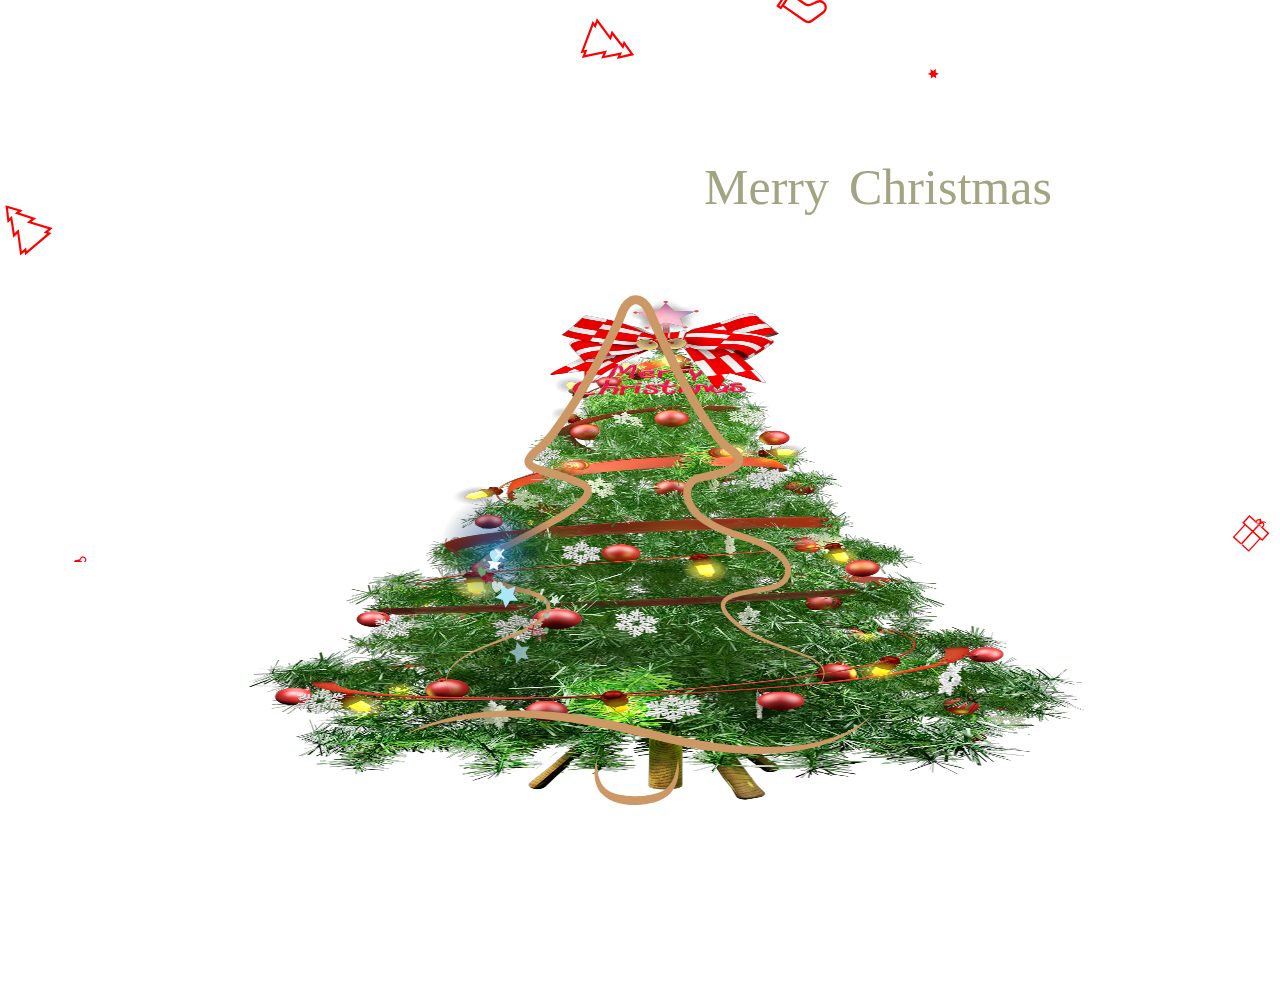
==== commit b369f321: "新增音乐" ====
--- a/merryChristmas/index.html
+++ b/merryChristmas/index.html
@@ -22,14 +22,15 @@
 
   <body>
     <div class="container" style="width: 100%;height: 100%;">
-      <!-- <audio
+      <audio
         id="audio"
         autoplay
         loop="loop"
+        style="display: none;"
         preload="auto"
         controls="controls"
-        src="http://m801.music.126.net/20211218054337/58b1732780606c863878c494d75bc75a/jdymusic/obj/wo3DlMOGwrbDjj7DisKw/5821654805/e29b/5dc0/552f/0ae1924f3c23a194f2ea4d5d8bd5a300.mp3"
-      ></audio> -->
+        src="../pubilc/队长-哪里都是你.mp3"
+      ></audio>
       <div id="wrapper" ontouchstart="">
         <svg xmlns="http://www.w3.org/2000/svg" viewBox="0 0 1366 600">
           <defs>
--- a/merryChristmas/style.css
+++ b/merryChristmas/style.css
@@ -17,8 +17,8 @@
 .christmasTree {
   position: absolute;
   bottom: 9%;
-  left: 16%;
-  width: 75%;
+  left: 2%;
+  width: 100%;
   height: 60%;
   background-image: url('./images/christmasTree.png');
   background-repeat: no-repeat;
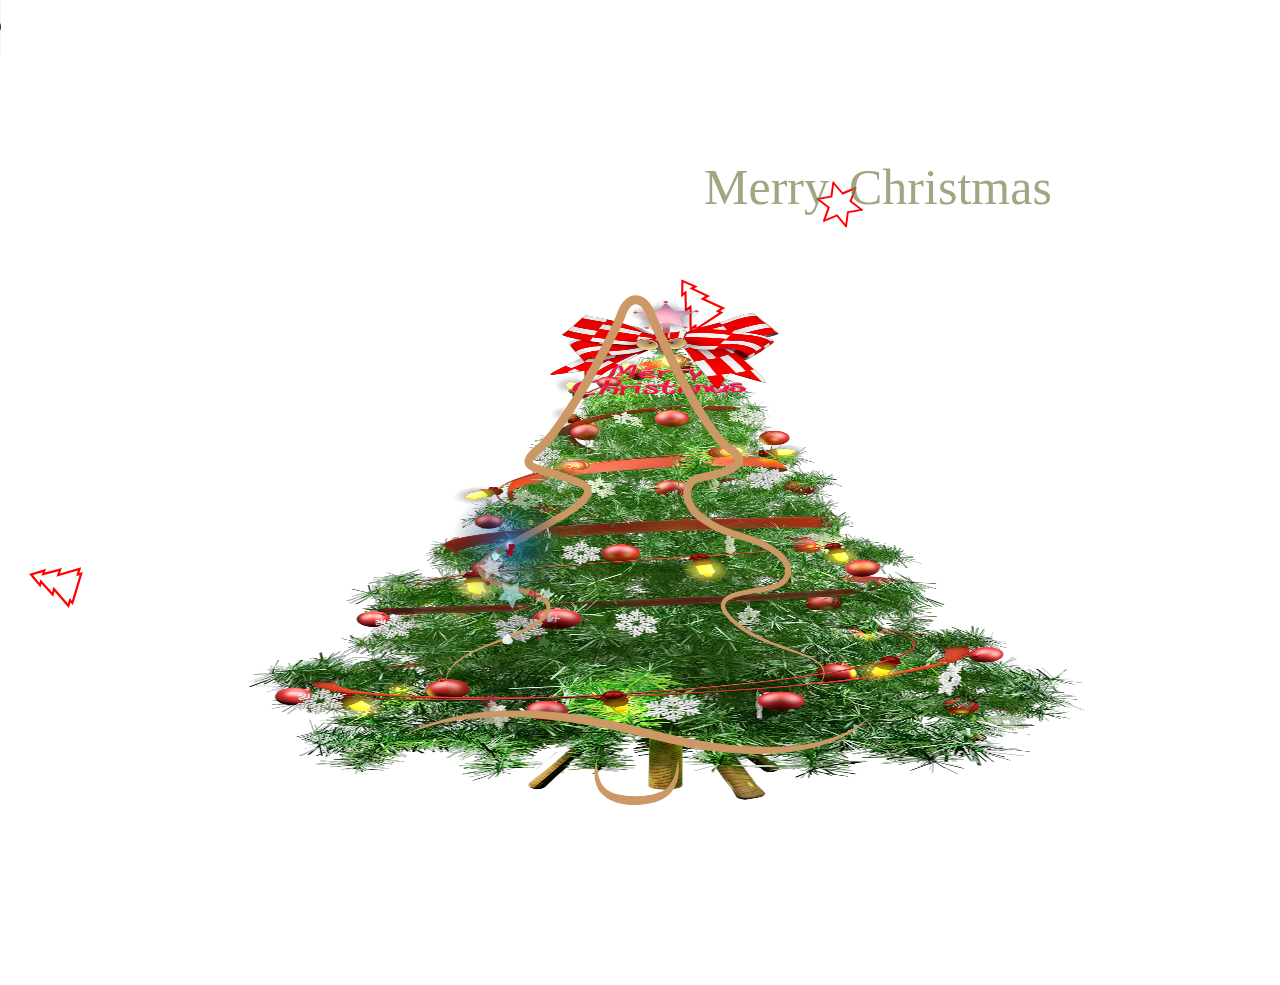
==== commit 2e6b1940: "修改播放音乐" ====
--- a/merryChristmas/index.html
+++ b/merryChristmas/index.html
@@ -17,6 +17,10 @@
           flakeheightandwidth: 15, // 如果选项flakesize的值是2，flakeheightandwidth值应该是16×16像素。
         });
       });
+      var audio1 = document.getElementById("audio");
+      console.log(audio1);
+            audio1.play();
+            audio1.loop;
     </script>
   </head>
 
@@ -26,7 +30,7 @@
         id="audio"
         autoplay
         loop="loop"
-        style="display: none;"
+        
         preload="auto"
         controls="controls"
         src="../pubilc/队长-哪里都是你.mp3"
